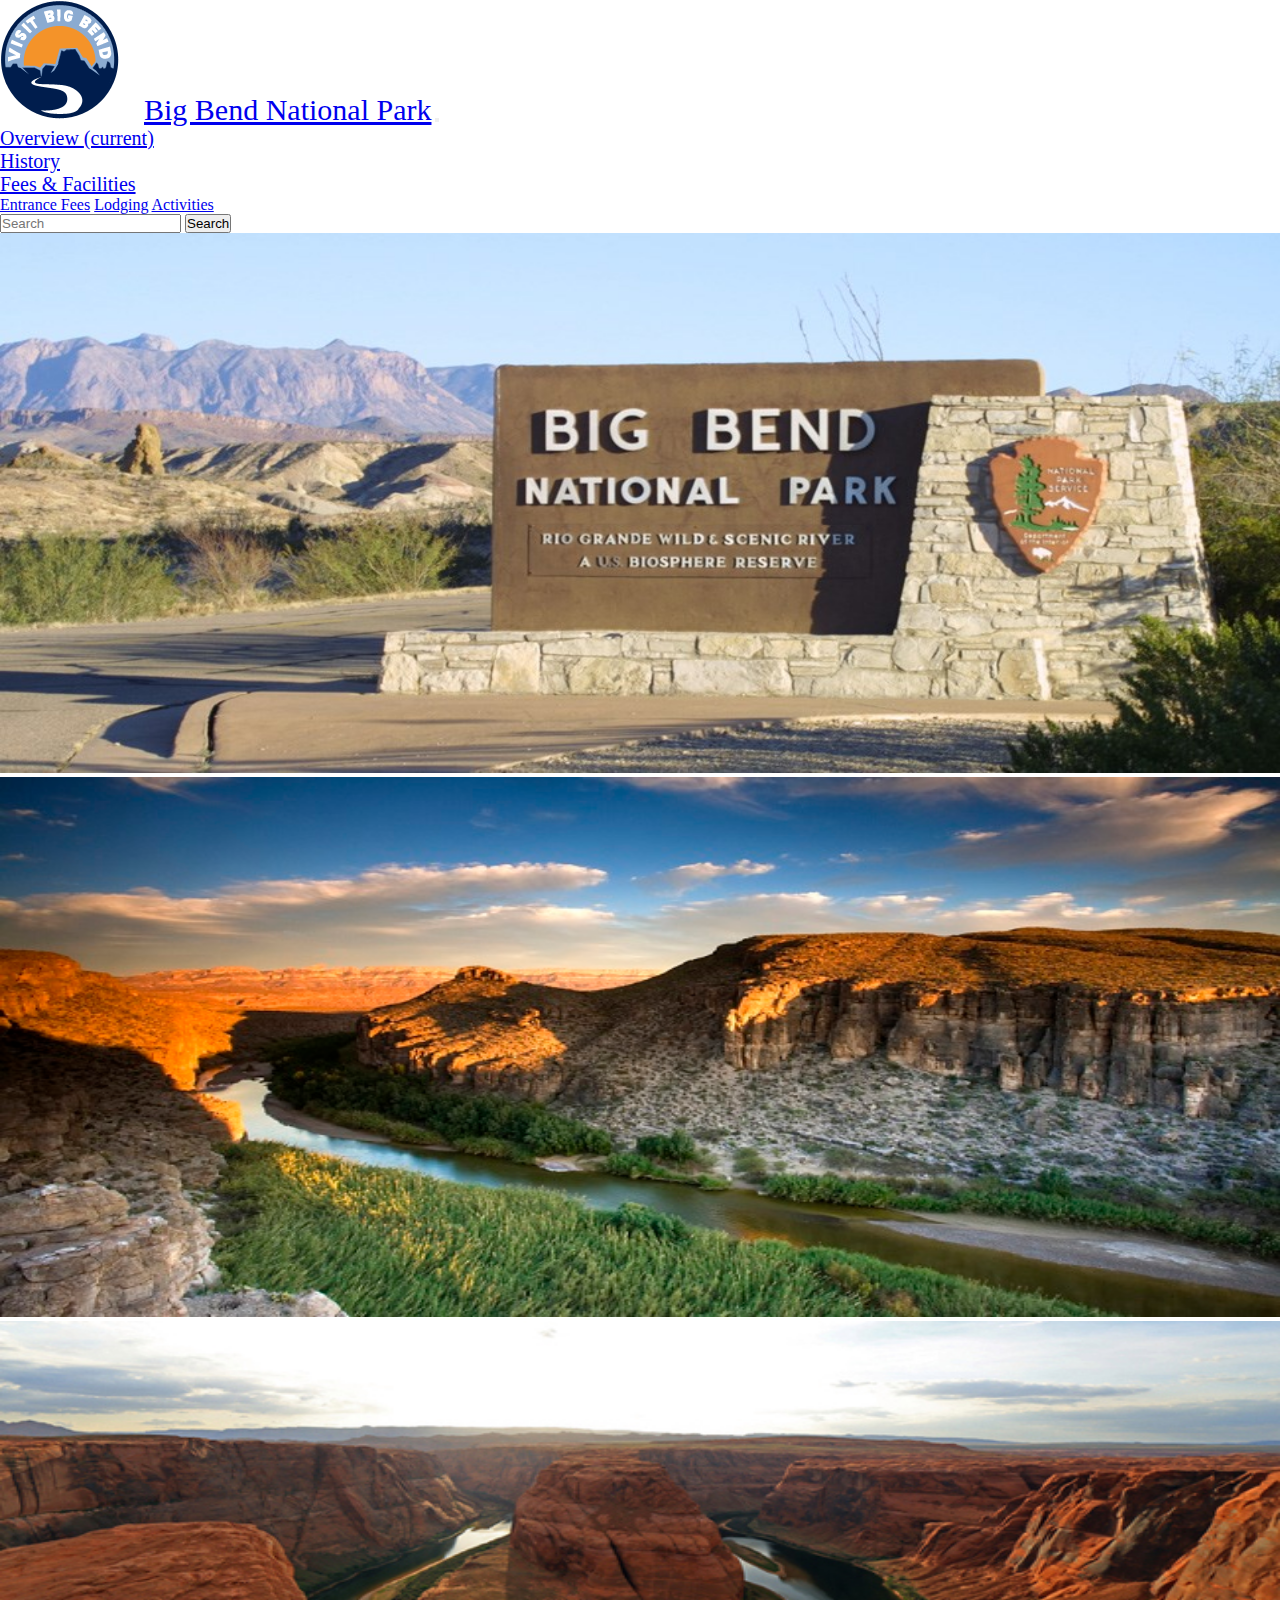
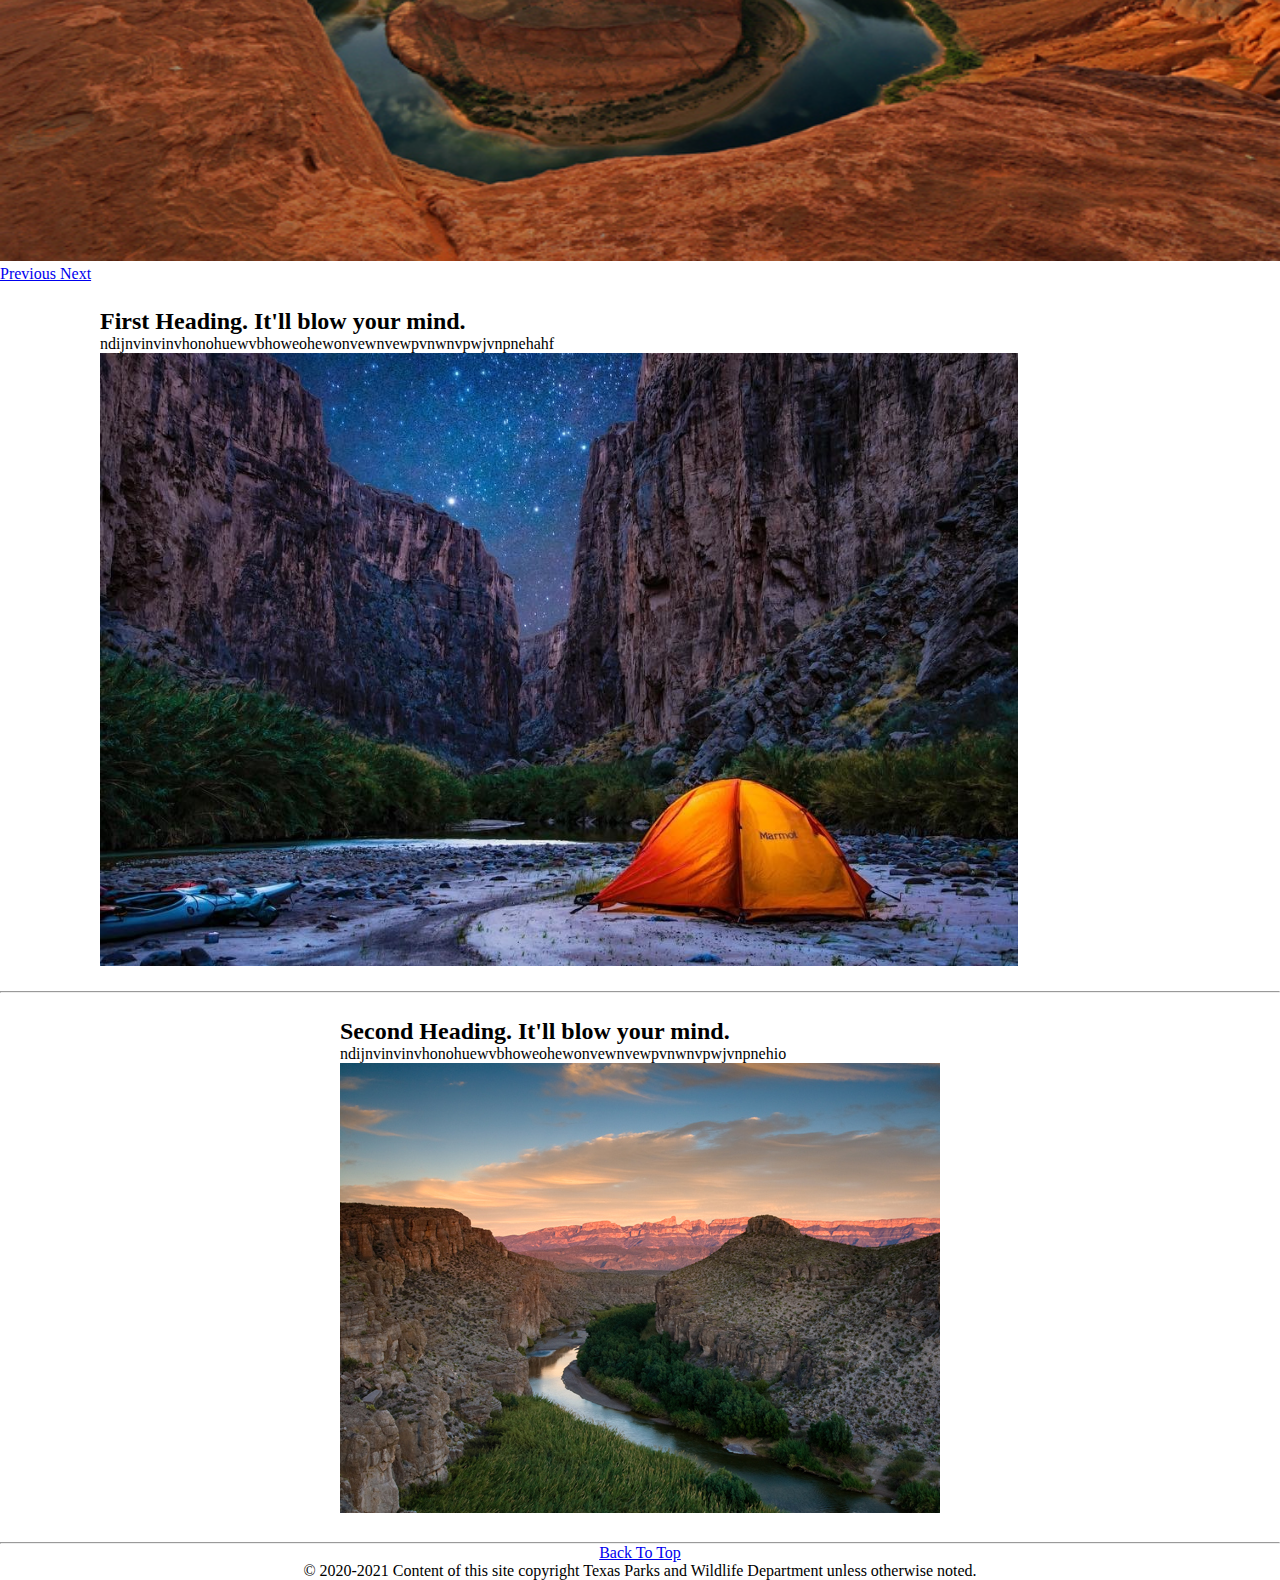
==== index.html @ 8758d223 "second commit" ====
<!DOCTYPE html>
<html lang="en">
<head>
    <meta charset="UTF-8">
    <meta http-equiv="X-UA-Compatible" content="IE=edge">
    <meta name="viewport" content="width=device-width, initial-scale=1.0">
    <title>Big Bend</title>
    <link href="https://fonts.googleapis.com/css2?family=Montserrat:wght@500;900&family=Ubuntu:wght@500&display=swap" rel="stylesheet">
    <link rel="stylesheet" href="https://cdn.jsdelivr.net/npm/bootstrap@4.5.3/dist/css/bootstrap.min.css" 
    integrity="sha384-TX8t27EcRE3e/ihU7zmQxVncDAy5uIKz4rEkgIXeMed4M0jlfIDPvg6uqKI2xXr2" crossorigin="anonymous">
    <link rel="stylesheet" href="styles.css">
    <link href="[data-uri]" rel="icon" type="image/x-icon" />
</head>
<body>
    <header>
    <nav class="navbar navbar-expand-lg navbar-primary bg-warning">
        <img src="img/logo_site.png" alt="Big Bend National Park">
        <a class="navbar-brand" href="index.html">Big Bend National Park</a>
        <button class="navbar-toggler" type="button" data-toggle="collapse" data-target="#navbarSupportedContent" aria-controls="navbarSupportedContent" aria-expanded="false" aria-label="Toggle navigation">
        <span class="navbar-toggler-icon"></span>
        </button>
        <div class="collapse navbar-collapse" id="navbarSupportedContent">
            <ul class="navbar-nav mr-auto">
                <li class="nav-item active">
                <a class="nav-link" href="#">Overview <span class="sr-only">(current)</span></a>
                </li>
                <li class="nav-item">
                <a class="nav-link" href="#">History</a>
                </li>
                <li class="nav-item dropdown">
                <a class="nav-link dropdown-toggle" href="#" id="navbarDropdown" role="button" data-toggle="dropdown" aria-haspopup="true" aria-expanded="false">
                Fees & Facilities
                </a>
            <div class="dropdown-menu" aria-labelledby="navbarDropdown">
                <a class="dropdown-item text-primary" href="#">Entrance Fees</a>
                <a class="dropdown-item text-primary" href="#">Lodging</a>
                <a class="dropdown-item text-primary" href="#">Activities</a>
            </div>
            </li>
        </ul>
        <form class="form-inline my-2 my-lg-0">
            <input class="form-control mr-sm-2" type="search" placeholder="Search" aria-label="Search">
            <button class="btn btn-outline-primary my-2 my-sm-0" type="submit">Search</button>
        </form>
        </div>
    </nav>
    </header>

    <div id="carouselControls" class="carousel slide" data-ride="carousel">
        <div class="carousel-inner">
            <div class="carousel-item active">
            <img src="img/maverick-sign.jpg" class="d-block w-100" alt="Maverick Sign">
            </div>
            <div class="carousel-item">
            <img src="img/Welcome-to-Big-Bend-National-Park.jpg" class="d-block w-100" alt="Big Bend Natioanl Park">
            </div>
            <div class="carousel-item">
            <img src="img/bigbend.jpg" class="d-block w-100" alt="Big Bend Pt.2">
            </div>
        </div>
        <a class="carousel-control-prev" href="#carouselControls" role="button" data-slide="prev">
            <span class="carousel-control-prev-icon" aria-hidden="true"></span>
            <span class="sr-only">Previous</span>
        </a>
        <a class="carousel-control-next" href="#carouselControls" role="button" data-slide="next">
            <span class="carousel-control-next-icon" aria-hidden="true"></span>
            <span class="sr-only">Next</span>
        </a>
    </div>

    <div class="main-content">
        <div class="row">
            <div class="col-md-7 order-md-2">
                <h2 class="content-heading">First Heading. <span class="text-muted">It'll blow your mind.</span></h2>
                <p class="lead">ndijnvinvinvhonohuewvbhoweohewonvewnvewpvnwnvpwjvnpnehahf</p>
            </div>
            <div class="col-md-5 order-md-1">
                <img id="night" class="content-image img-fluid mx-auto" src="img/Jeremy-T.-Walls.jpg" alt="Beautiful night sky in the canyons">
            </div>
        </div>
    </div>

    <hr class="content-divider">

    <div class="main-content">
        <div class="row">
            <div class="col-md-7 order-md-1">
                <h2 class="content-heading">Second Heading. <span class="text-muted">It'll blow your mind.</span></h2>
                <p class="lead">ndijnvinvinvhonohuewvbhoweohewonvewnvewpvnwnvpwjvnpnehio</p>
            </div>
            <div class="col-md-5 order-md-2">
                <img class="content-image img-fluid mx-auto" src="img/Big-Bend-National-Park-4.jpeg" alt="Beautiful view of a canyon">
            </div>
        </div>
    </div>

    <hr class="content-divider">

    <div class="footer">
        <p class="float-right"><a href="index.html">Back To Top</a></p>
        <p>&copy; 2020-2021 Content of this site copyright Texas Parks and Wildlife Department unless otherwise noted.</p>
    </div>

    <script src="https://code.jquery.com/jquery-3.5.1.slim.min.js" 
    integrity="sha384-DfXdz2htPH0lsSSs5nCTpuj/zy4C+OGpamoFVy38MVBnE+IbbVYUew+OrCXaRkfj" crossorigin="anonymous"></script>
    <script src="https://cdn.jsdelivr.net/npm/bootstrap@4.5.3/dist/js/bootstrap.bundle.min.js" 
    integrity="sha384-ho+j7jyWK8fNQe+A12Hb8AhRq26LrZ/JpcUGGOn+Y7RsweNrtN/tE3MoK7ZeZDyx" crossorigin="anonymous"></script>
</body>
</html>
---- styles.css ----
*{
    margin: 0px;
    padding: 0px;
}
#night{
    width: 85%;
    display: flex;
    justify-content: center;
    align-content: center;
}
.navbar-brand{
    padding-left: 20px;
    font-size: 30px;
}
.navbar .nav-link{
    font-size: 20px;
}
.w-100{
    width: 100% !important;
    height: 60vh;
}
.main-content{
    display: flex;
    justify-content: center;
    align-content: center;
    padding: 25px;
}
.footer p{
    text-align: center;
}
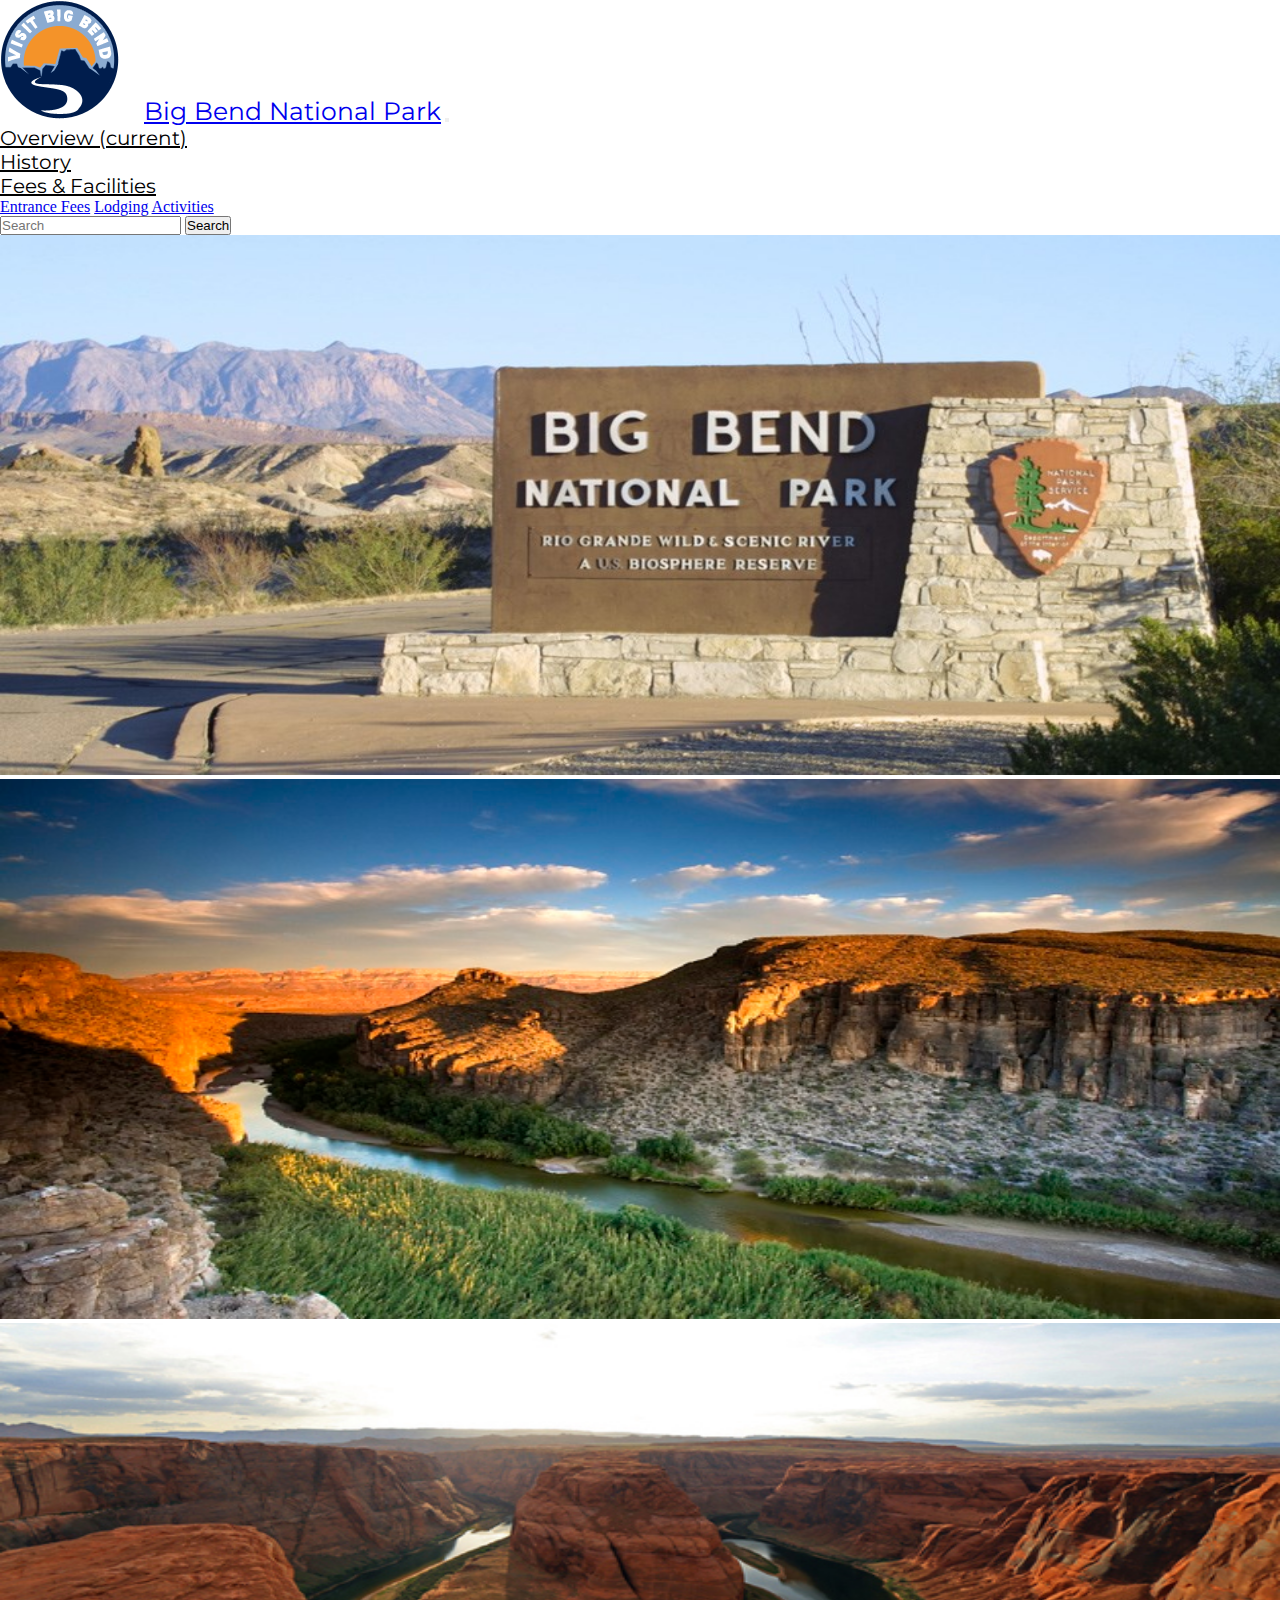
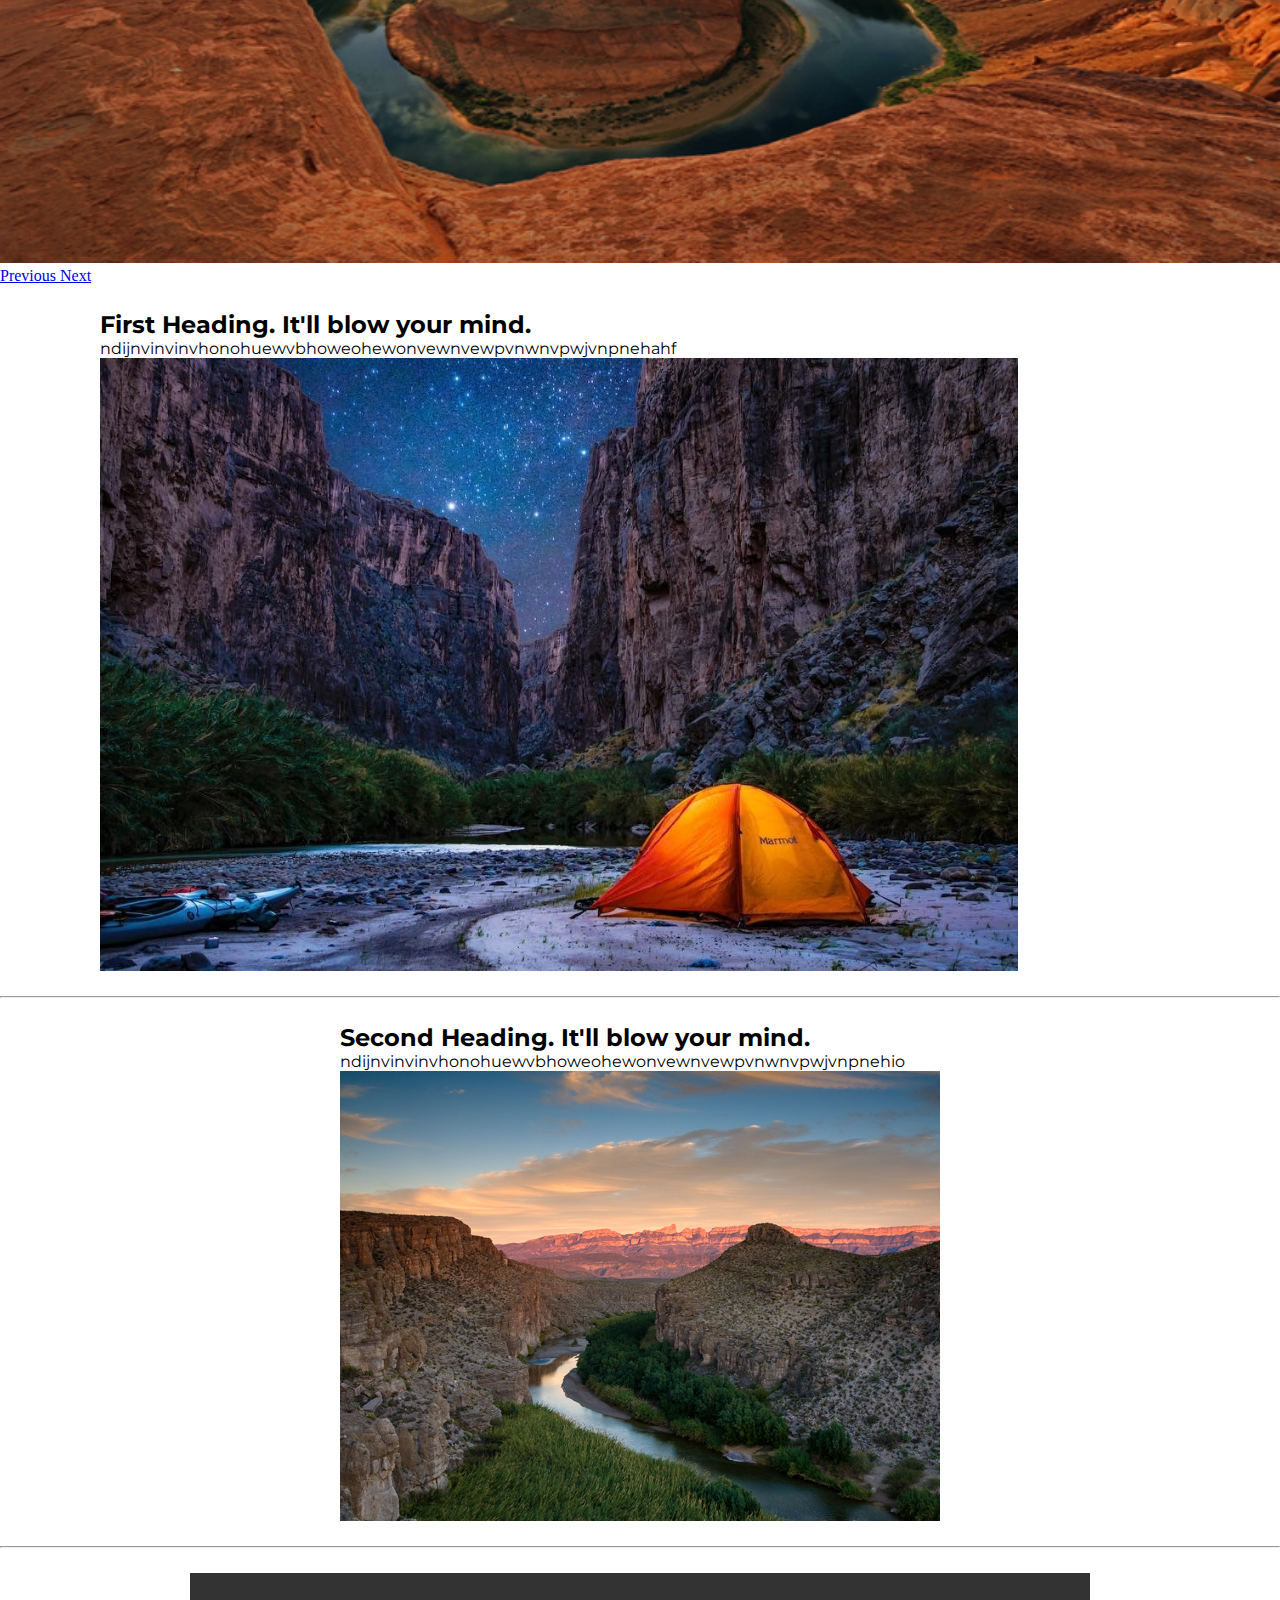
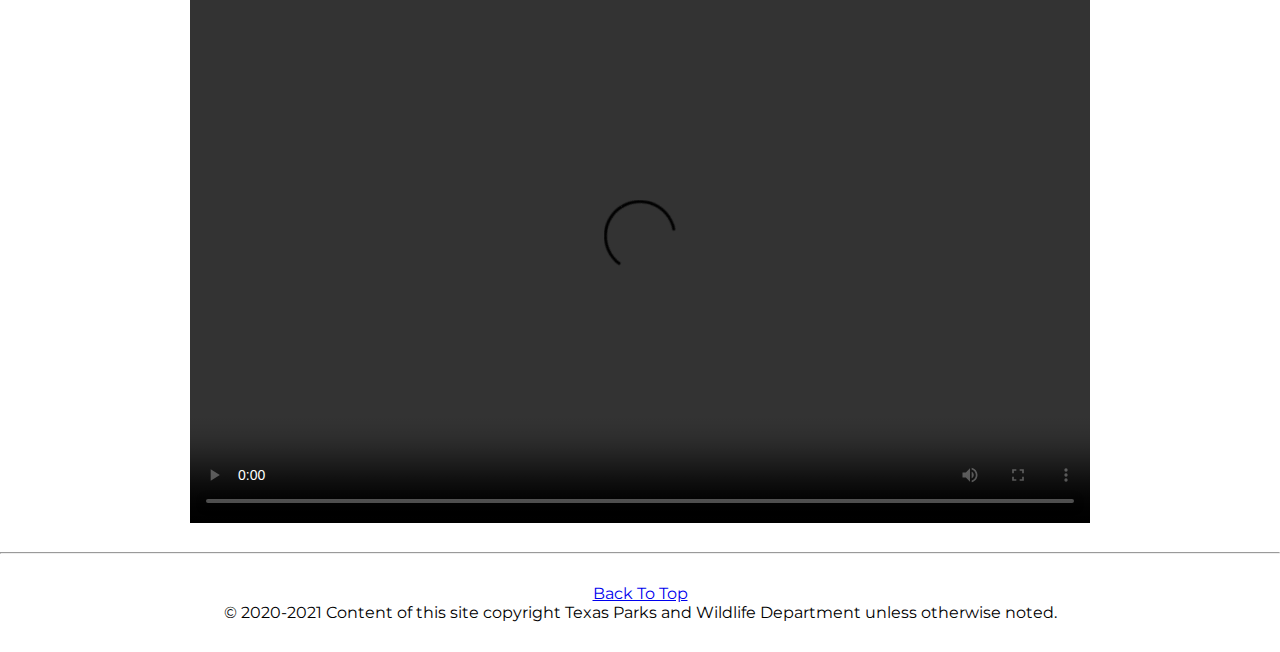
==== commit 71b9afae: "added a video and more styling" ====
--- a/index.html
+++ b/index.html
@@ -89,7 +89,20 @@
                 <p class="lead">ndijnvinvinvhonohuewvbhoweohewonvewnvewpvnwnvpwjvnpnehio</p>
             </div>
             <div class="col-md-5 order-md-2">
-                <img class="content-image img-fluid mx-auto" src="img/Big-Bend-National-Park-4.jpeg" alt="Beautiful view of a canyon">
+                <img id="day" class="content-image img-fluid mx-auto" src="img/Big-Bend-National-Park-4.jpeg" alt="Beautiful view of a canyon">
+            </div>
+        </div>
+    </div>
+
+    <hr class="content-divider">
+
+    <div class="main-content">
+        <div class="row">
+            <div class="col-md-12">
+                <video width="900" height="550" controls>
+                    <source src="https://youtu.be/D8X5w24VD1M" type="video/mp4">
+                        Your browser does not support the video tag.
+                </video>
             </div>
         </div>
     </div>
--- a/styles.css
+++ b/styles.css
@@ -3,28 +3,42 @@
     padding: 0px;
 }
 #night{
-    width: 85%;
+    max-width: 85%;
+    display: flex;
+    justify-content: center;
+    align-content: center;
+}
+#day{
+    max-width: 100%;
     display: flex;
     justify-content: center;
     align-content: center;
 }
 .navbar-brand{
     padding-left: 20px;
-    font-size: 30px;
+    font-size: 25px;
+    font-family: "Montserrat";
 }
 .navbar .nav-link{
     font-size: 20px;
+    font-family: "Montserrat";
+    color: black;
 }
 .w-100{
     width: 100% !important;
     height: 60vh;
 }
 .main-content{
+    font-family: "Montserrat";
     display: flex;
     justify-content: center;
     align-content: center;
     padding: 25px;
 }
+.footer{
+    padding: 30px;
+}
 .footer p{
     text-align: center;
+    font-family: "Montserrat";
 }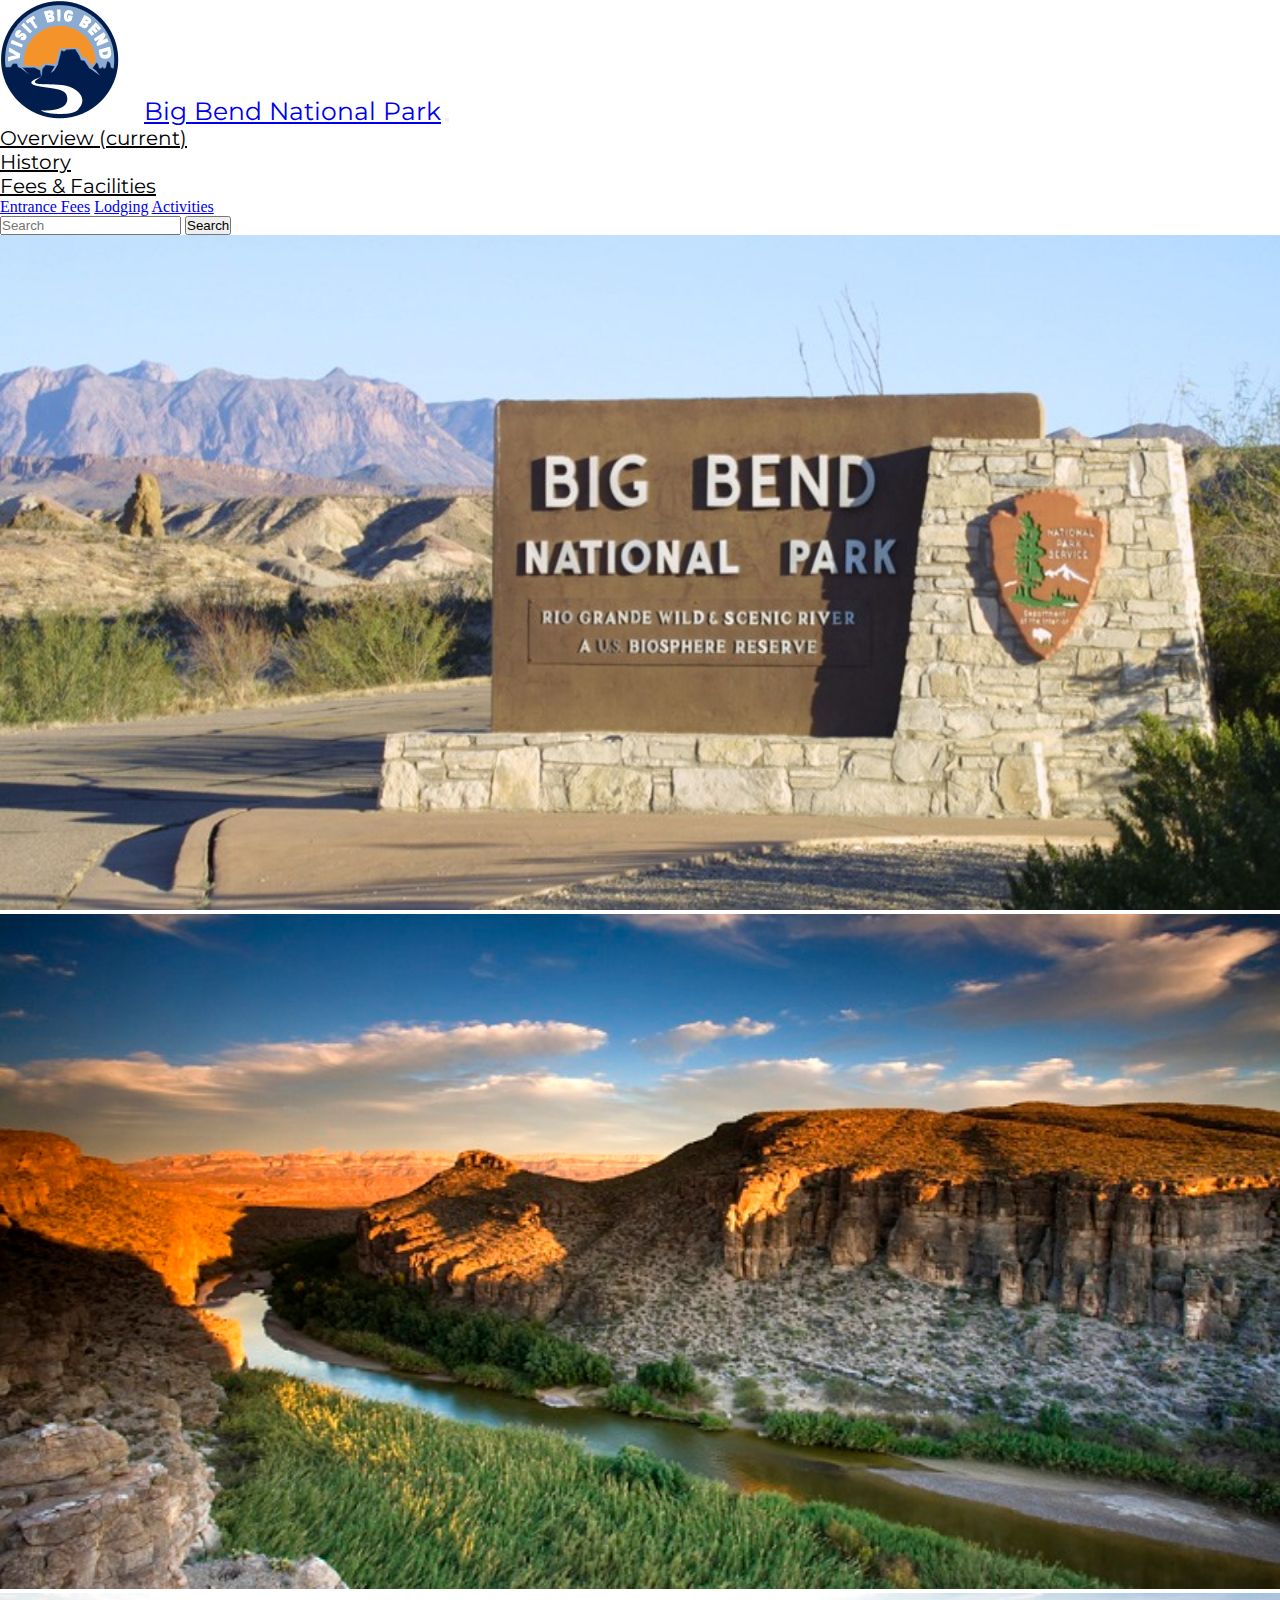
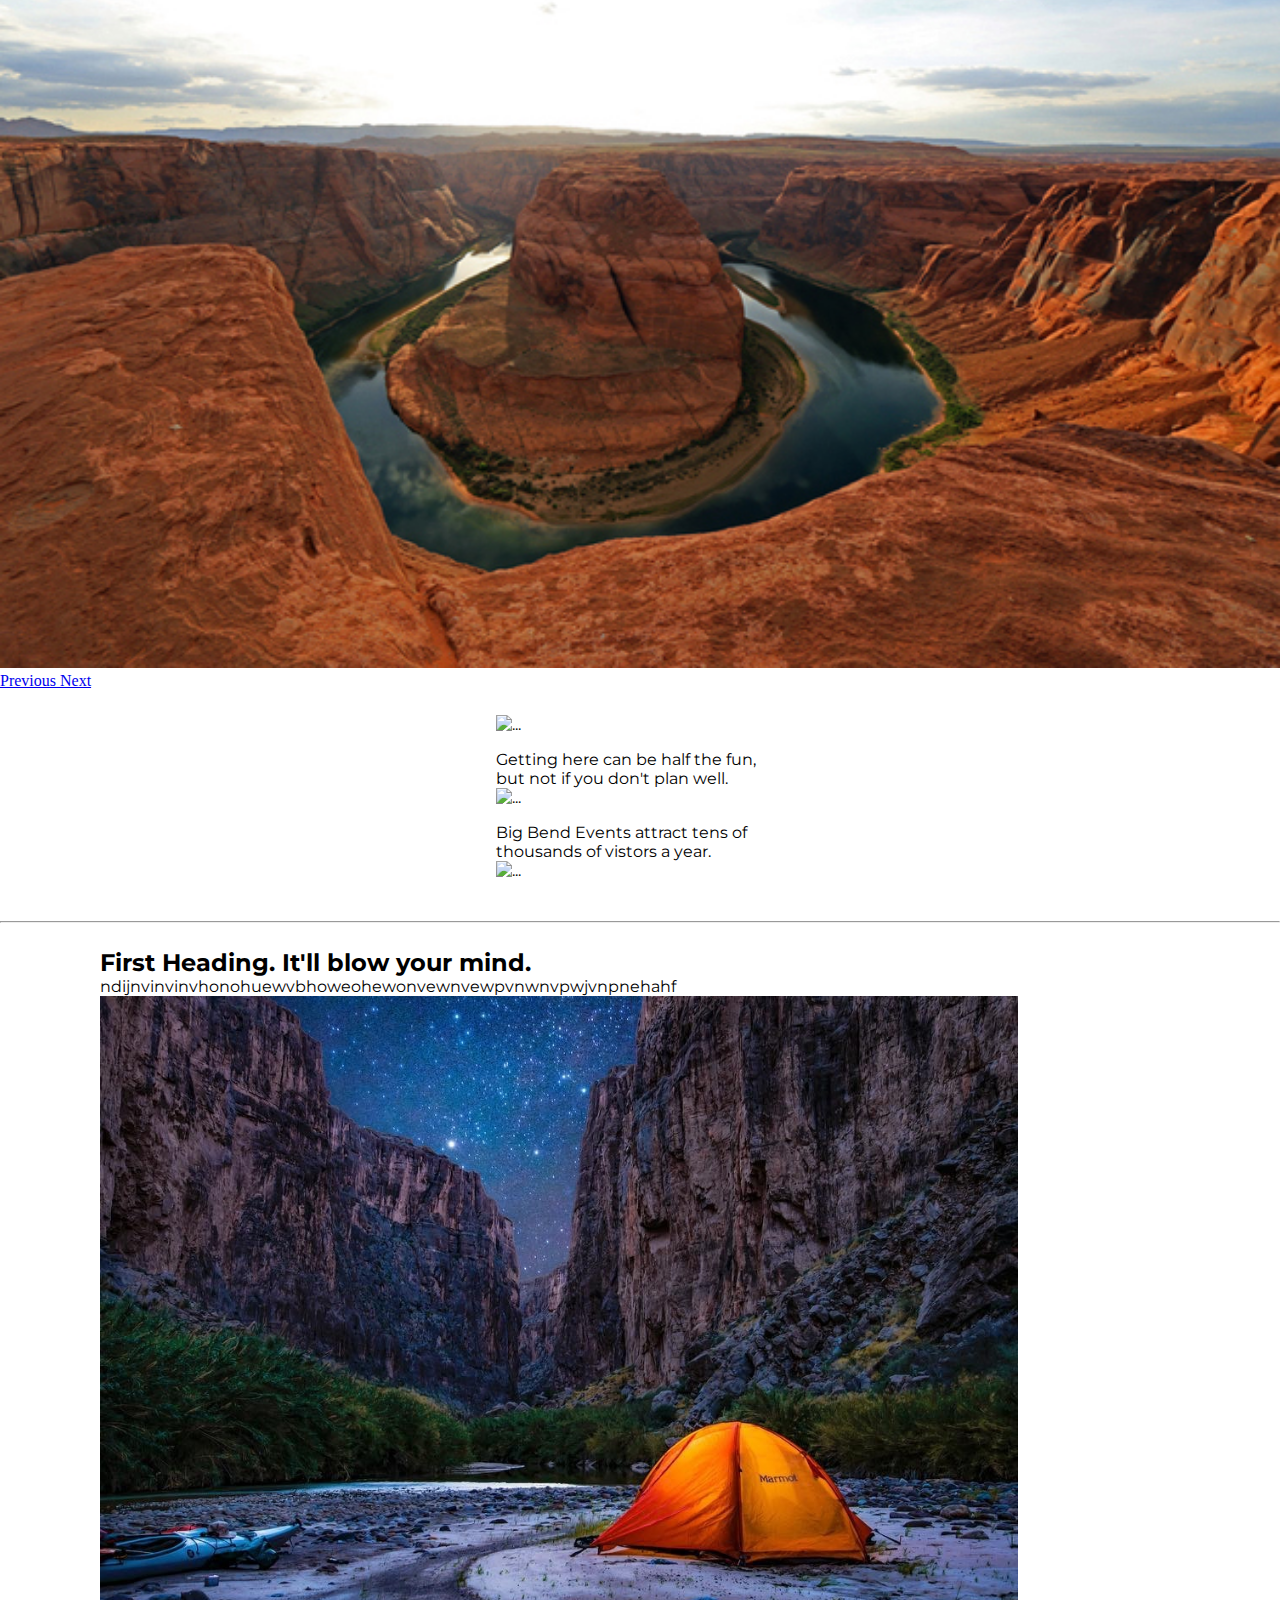
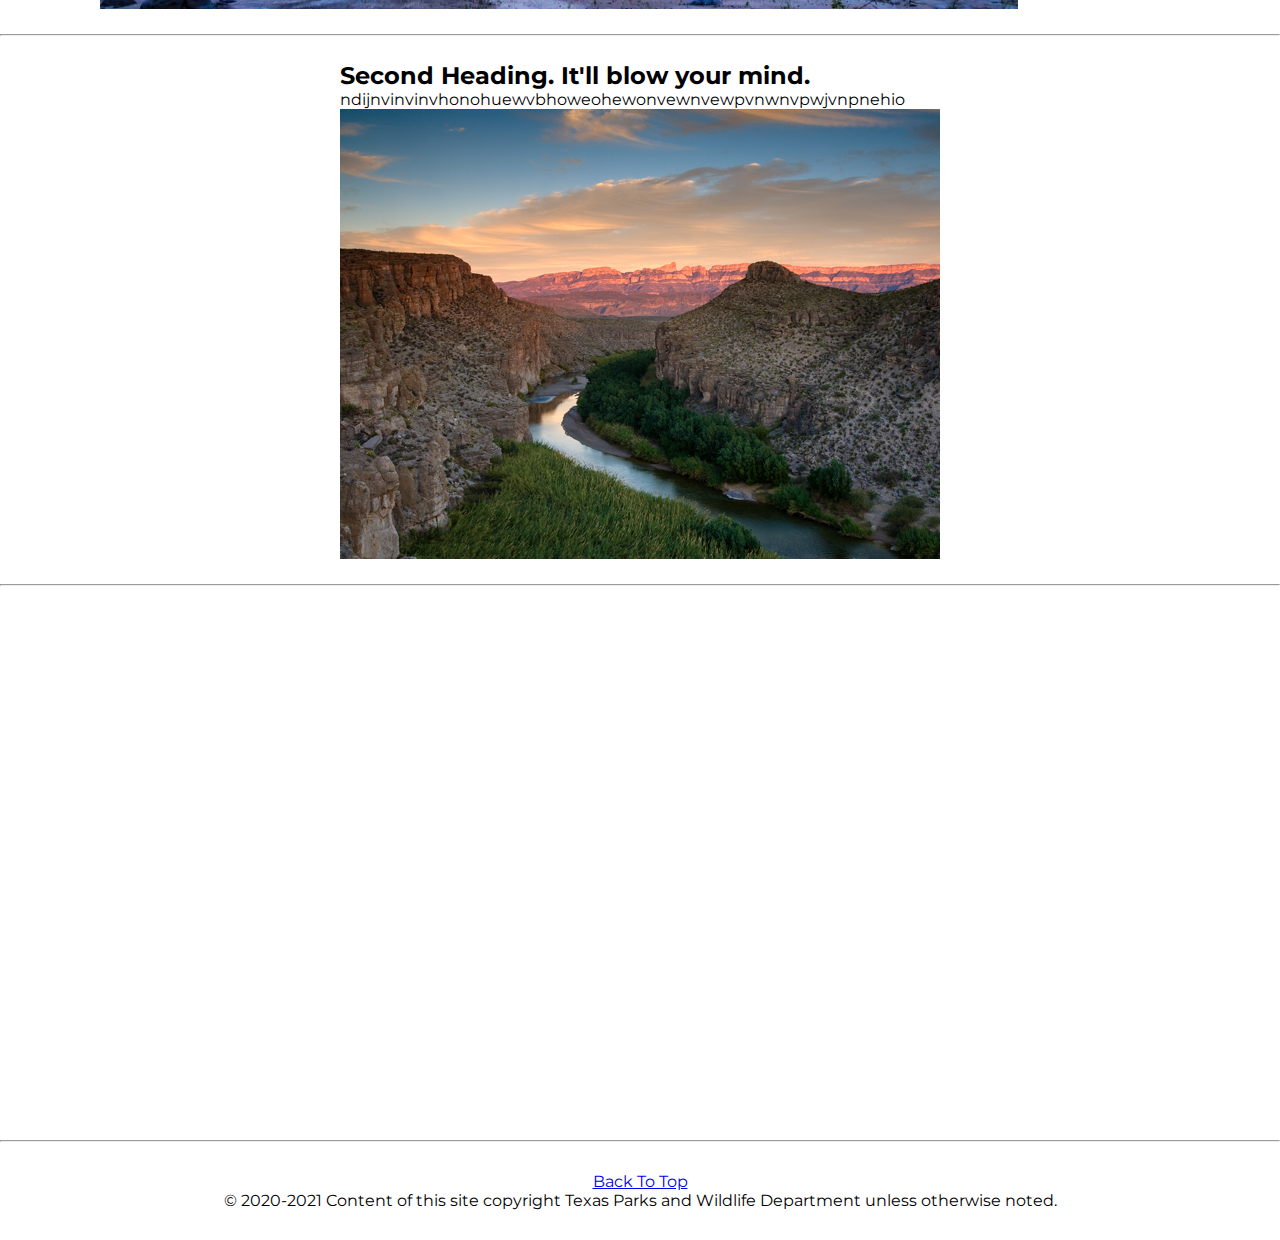
==== commit 802b31d9: "cards and a video along with styling" ====
--- a/index.html
+++ b/index.html
@@ -15,20 +15,20 @@
     <header>
     <nav class="navbar navbar-expand-lg navbar-primary bg-warning">
         <img src="img/logo_site.png" alt="Big Bend National Park">
-        <a class="navbar-brand" href="index.html">Big Bend National Park</a>
+            <a class="navbar-brand" href="index.html">Big Bend National Park</a>
         <button class="navbar-toggler" type="button" data-toggle="collapse" data-target="#navbarSupportedContent" aria-controls="navbarSupportedContent" aria-expanded="false" aria-label="Toggle navigation">
-        <span class="navbar-toggler-icon"></span>
+            <span class="navbar-toggler-icon"></span>
         </button>
         <div class="collapse navbar-collapse" id="navbarSupportedContent">
             <ul class="navbar-nav mr-auto">
                 <li class="nav-item active">
-                <a class="nav-link" href="#">Overview <span class="sr-only">(current)</span></a>
+                    <a class="nav-link" href="#">Overview <span class="sr-only">(current)</span></a>
                 </li>
                 <li class="nav-item">
-                <a class="nav-link" href="#">History</a>
+                    <a class="nav-link" href="#">History</a>
                 </li>
                 <li class="nav-item dropdown">
-                <a class="nav-link dropdown-toggle" href="#" id="navbarDropdown" role="button" data-toggle="dropdown" aria-haspopup="true" aria-expanded="false">
+                    <a class="nav-link dropdown-toggle" href="#" id="navbarDropdown" role="button" data-toggle="dropdown" aria-haspopup="true" aria-expanded="false">
                 Fees & Facilities
                 </a>
             <div class="dropdown-menu" aria-labelledby="navbarDropdown">
@@ -68,7 +68,34 @@
         </a>
     </div>
 
-    <div class="main-content">
+    <div class="container-fluid main-content">
+        <div class="card-deck">
+            <div class="card text-white bg-primary mb-3" style="max-width: 18rem;">
+                <img src="..." class="card-img-top" alt="...">
+                <div class="card-body">
+                    <h5 class="card-title text-center"><a class="card-header" href="#">Map / Directions</a></h5>
+                    <p class="card-text text-center">Getting here can be half the fun, but not if you don't plan well.</p>
+                </div>
+            </div>
+            <div class="card text-white bg-primary mb-3" style="max-width: 18rem;">
+                <img src="..." class="card-img-top" alt="...">
+                <div class="card-body">
+                    <h5 class="card-title text-center"><a class="card-header" href="#">Event Calendar</a></h5>
+                    <p class="card-text text-center">Big Bend Events attract tens of thousands of vistors a year.</p>
+                </div>
+            </div>
+            <div class="card text-white bg-primary mb-3" style="max-width: 18rem;">
+                <img src="..." class="card-img-top" alt="...">
+                <div class="card-body">
+                    <h5 class="card-title text-center"><a class="card-header" href="#">Itinerary Planner</a></h5>
+                </div>
+            </div>
+        </div>
+    </div>
+
+    <hr class="content-divider">
+
+    <div class="container-fluid main-content">
         <div class="row">
             <div class="col-md-7 order-md-2">
                 <h2 class="content-heading">First Heading. <span class="text-muted">It'll blow your mind.</span></h2>
@@ -82,7 +109,7 @@
 
     <hr class="content-divider">
 
-    <div class="main-content">
+    <div class="container-fluid main-content">
         <div class="row">
             <div class="col-md-7 order-md-1">
                 <h2 class="content-heading">Second Heading. <span class="text-muted">It'll blow your mind.</span></h2>
@@ -96,13 +123,10 @@
 
     <hr class="content-divider">
 
-    <div class="main-content">
+    <div class=" container-fluid main-content">
         <div class="row">
             <div class="col-md-12">
-                <video width="900" height="550" controls>
-                    <source src="https://youtu.be/D8X5w24VD1M" type="video/mp4">
-                        Your browser does not support the video tag.
-                </video>
+                <iframe width="800" height="500" src="https://www.youtube.com/embed/D8X5w24VD1M" frameborder="0" allow="accelerometer; autoplay; clipboard-write; encrypted-media; gyroscope; picture-in-picture" allowfullscreen></iframe>
             </div>
         </div>
     </div>
--- a/styles.css
+++ b/styles.css
@@ -19,14 +19,21 @@
     font-size: 25px;
     font-family: "Montserrat";
 }
-.navbar .nav-link{
+.nav-link{
     font-size: 20px;
     font-family: "Montserrat";
     color: black;
 }
 .w-100{
     width: 100% !important;
-    height: 60vh;
+    height: 75vh;
+}
+.card-title{
+    font-weight: bold;
+}
+.card-header{
+    color: white;
+    background-color: transparent;
 }
 .main-content{
     font-family: "Montserrat";
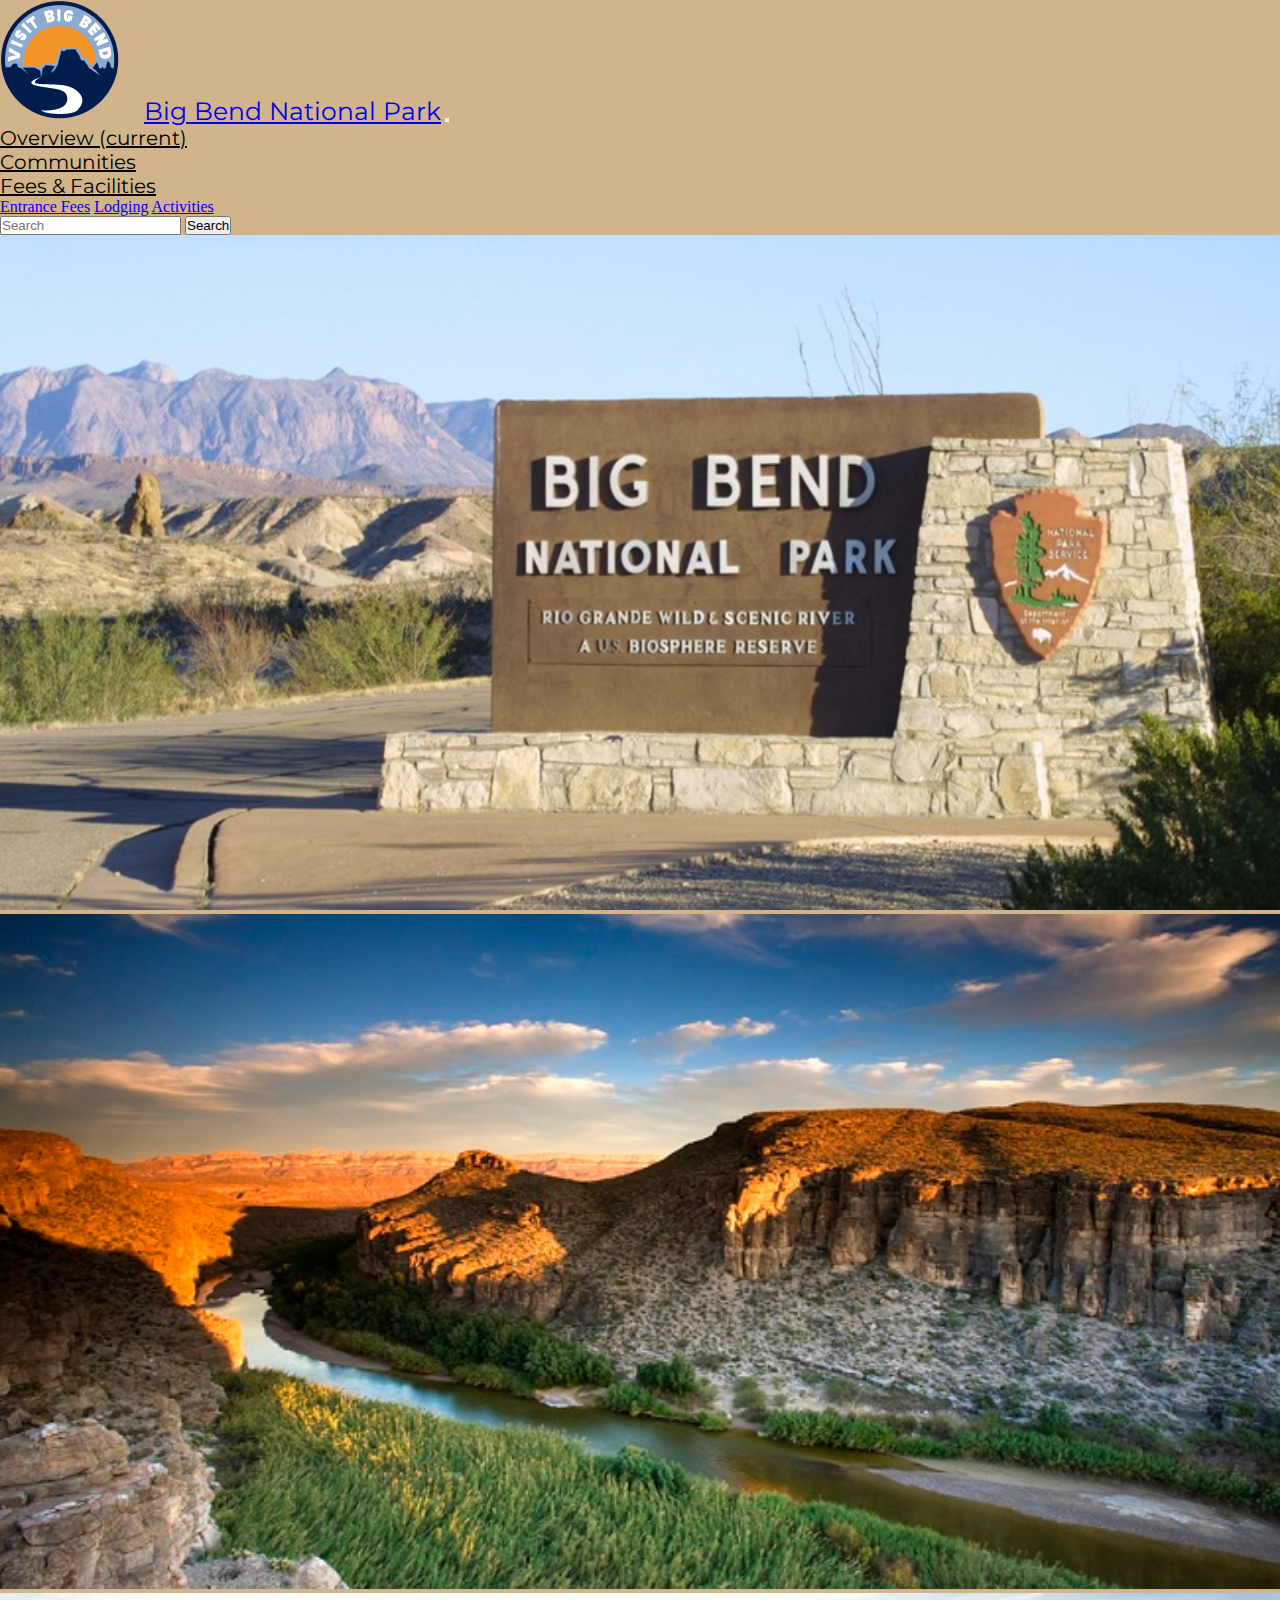
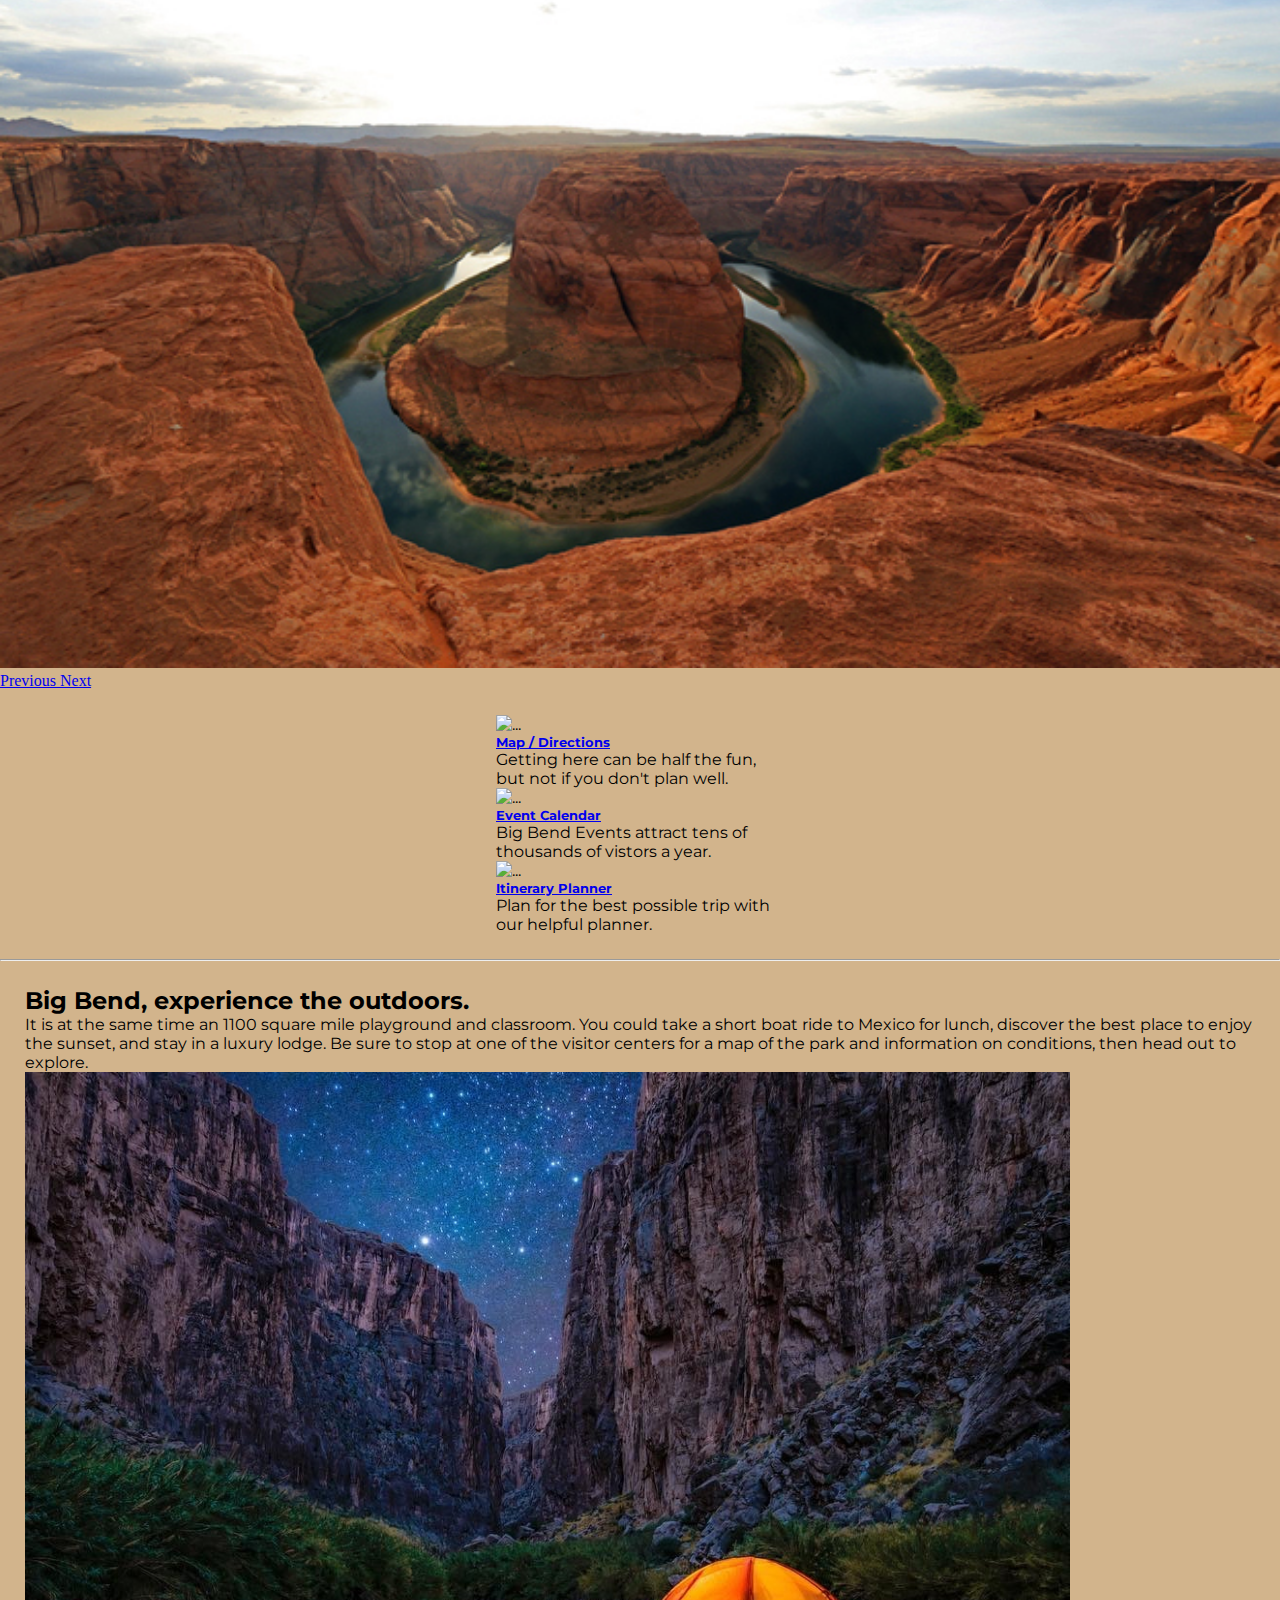
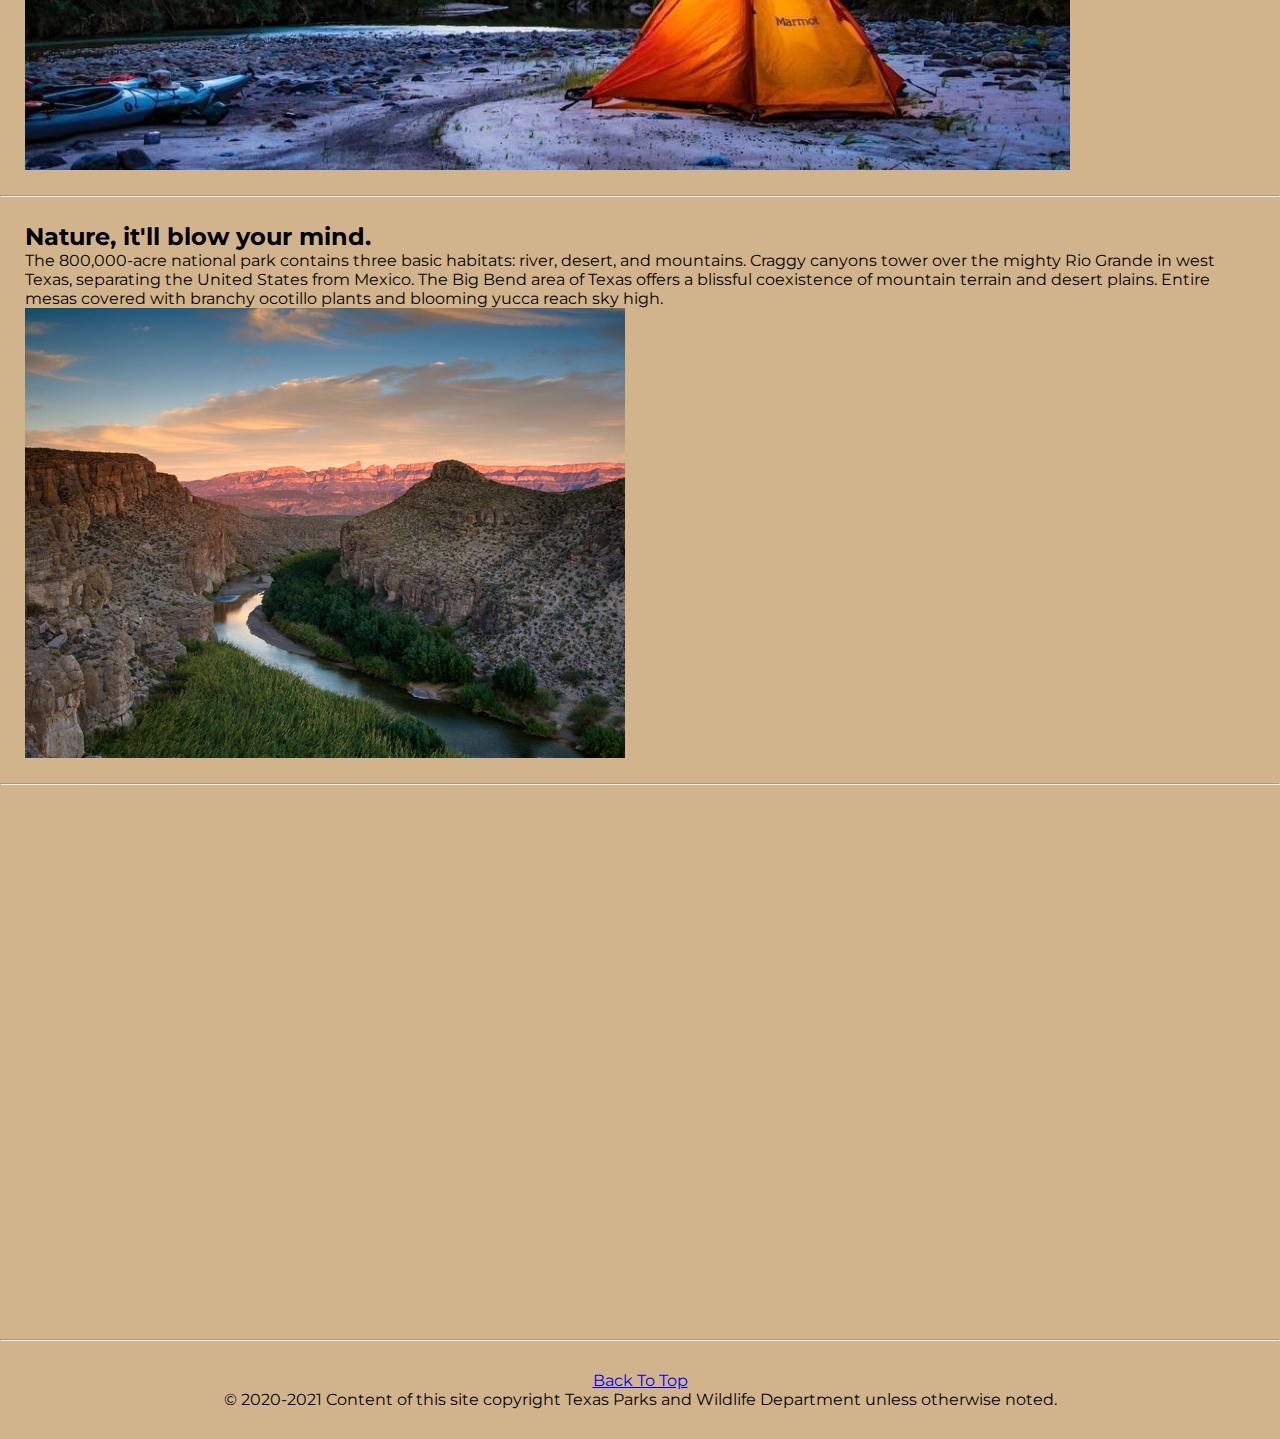
==== commit ac78aa80: "added content" ====
--- a/index.html
+++ b/index.html
@@ -25,7 +25,7 @@
                     <a class="nav-link" href="#">Overview <span class="sr-only">(current)</span></a>
                 </li>
                 <li class="nav-item">
-                    <a class="nav-link" href="#">History</a>
+                    <a class="nav-link" href="#">Communities</a>
                 </li>
                 <li class="nav-item dropdown">
                     <a class="nav-link dropdown-toggle" href="#" id="navbarDropdown" role="button" data-toggle="dropdown" aria-haspopup="true" aria-expanded="false">
@@ -70,24 +70,25 @@
 
     <div class="container-fluid main-content">
         <div class="card-deck">
-            <div class="card text-white bg-primary mb-3" style="max-width: 18rem;">
+            <div class="card border-warning mb-3" style="max-width: 18rem;">
                 <img src="..." class="card-img-top" alt="...">
-                <div class="card-body">
-                    <h5 class="card-title text-center"><a class="card-header" href="#">Map / Directions</a></h5>
-                    <p class="card-text text-center">Getting here can be half the fun, but not if you don't plan well.</p>
+                <div class="card-body text-center text-primary">
+                    <h5 class="card-title"><a class="card-header" href="#">Map / Directions</a></h5>
+                    <p class="card-text">Getting here can be half the fun, but not if you don't plan well.</p>
                 </div>
             </div>
-            <div class="card text-white bg-primary mb-3" style="max-width: 18rem;">
+            <div class="card border-warning mb-3" style="max-width: 18rem;">
                 <img src="..." class="card-img-top" alt="...">
-                <div class="card-body">
-                    <h5 class="card-title text-center"><a class="card-header" href="#">Event Calendar</a></h5>
-                    <p class="card-text text-center">Big Bend Events attract tens of thousands of vistors a year.</p>
+                <div class="card-body text-center text-primary">
+                    <h5 class="card-title"><a class="card-header" href="#">Event Calendar</a></h5>
+                    <p class="card-text">Big Bend Events attract tens of thousands of vistors a year.</p>
                 </div>
             </div>
-            <div class="card text-white bg-primary mb-3" style="max-width: 18rem;">
+            <div class="card border-warning mb-3" style="max-width: 18rem;">
                 <img src="..." class="card-img-top" alt="...">
-                <div class="card-body">
-                    <h5 class="card-title text-center"><a class="card-header" href="#">Itinerary Planner</a></h5>
+                <div class="card-body text-center text-primary">
+                    <h5 class="card-title"><a class="card-header" href="#">Itinerary Planner</a></h5>
+                    <p class="card-text">Plan for the best possible trip with our helpful planner.</p>
                 </div>
             </div>
         </div>
@@ -98,8 +99,8 @@
     <div class="container-fluid main-content">
         <div class="row">
             <div class="col-md-7 order-md-2">
-                <h2 class="content-heading">First Heading. <span class="text-muted">It'll blow your mind.</span></h2>
-                <p class="lead">ndijnvinvinvhonohuewvbhoweohewonvewnvewpvnwnvpwjvnpnehahf</p>
+                <h2 class="content-heading">Big Bend, <span class="text-primary">experience the outdoors</span>.</h2>
+                <p class="lead">It is at the same time an 1100 square mile playground and classroom. You could take a short boat ride to Mexico for lunch, discover the best place to enjoy the sunset, and stay in a luxury lodge. Be sure to stop at one of the visitor centers for a map of the park and information on conditions, then head out to explore.</p>
             </div>
             <div class="col-md-5 order-md-1">
                 <img id="night" class="content-image img-fluid mx-auto" src="img/Jeremy-T.-Walls.jpg" alt="Beautiful night sky in the canyons">
@@ -112,8 +113,8 @@
     <div class="container-fluid main-content">
         <div class="row">
             <div class="col-md-7 order-md-1">
-                <h2 class="content-heading">Second Heading. <span class="text-muted">It'll blow your mind.</span></h2>
-                <p class="lead">ndijnvinvinvhonohuewvbhoweohewonvewnvewpvnwnvpwjvnpnehio</p>
+                <h2 class="content-heading">Nature, <span class="text-primary">it'll blow your mind</span>.</h2>
+                <p class="lead">The 800,000-acre national park contains three basic habitats: river, desert, and mountains. Craggy canyons tower over the mighty Rio Grande in west Texas, separating the United States from Mexico. The Big Bend area of Texas offers a blissful coexistence of mountain terrain and desert plains. Entire mesas covered with branchy ocotillo plants and blooming yucca reach sky high.</p>
             </div>
             <div class="col-md-5 order-md-2">
                 <img id="day" class="content-image img-fluid mx-auto" src="img/Big-Bend-National-Park-4.jpeg" alt="Beautiful view of a canyon">
--- a/styles.css
+++ b/styles.css
@@ -14,6 +14,9 @@
     justify-content: center;
     align-content: center;
 }
+body{
+    background-color: tan;
+}
 .navbar-brand{
     padding-left: 20px;
     font-size: 25px;
@@ -28,11 +31,14 @@
     width: 100% !important;
     height: 75vh;
 }
+.card{
+    background-color: tan;
+    border-width: thick;
+}
 .card-title{
     font-weight: bold;
 }
 .card-header{
-    color: white;
     background-color: transparent;
 }
 .main-content{
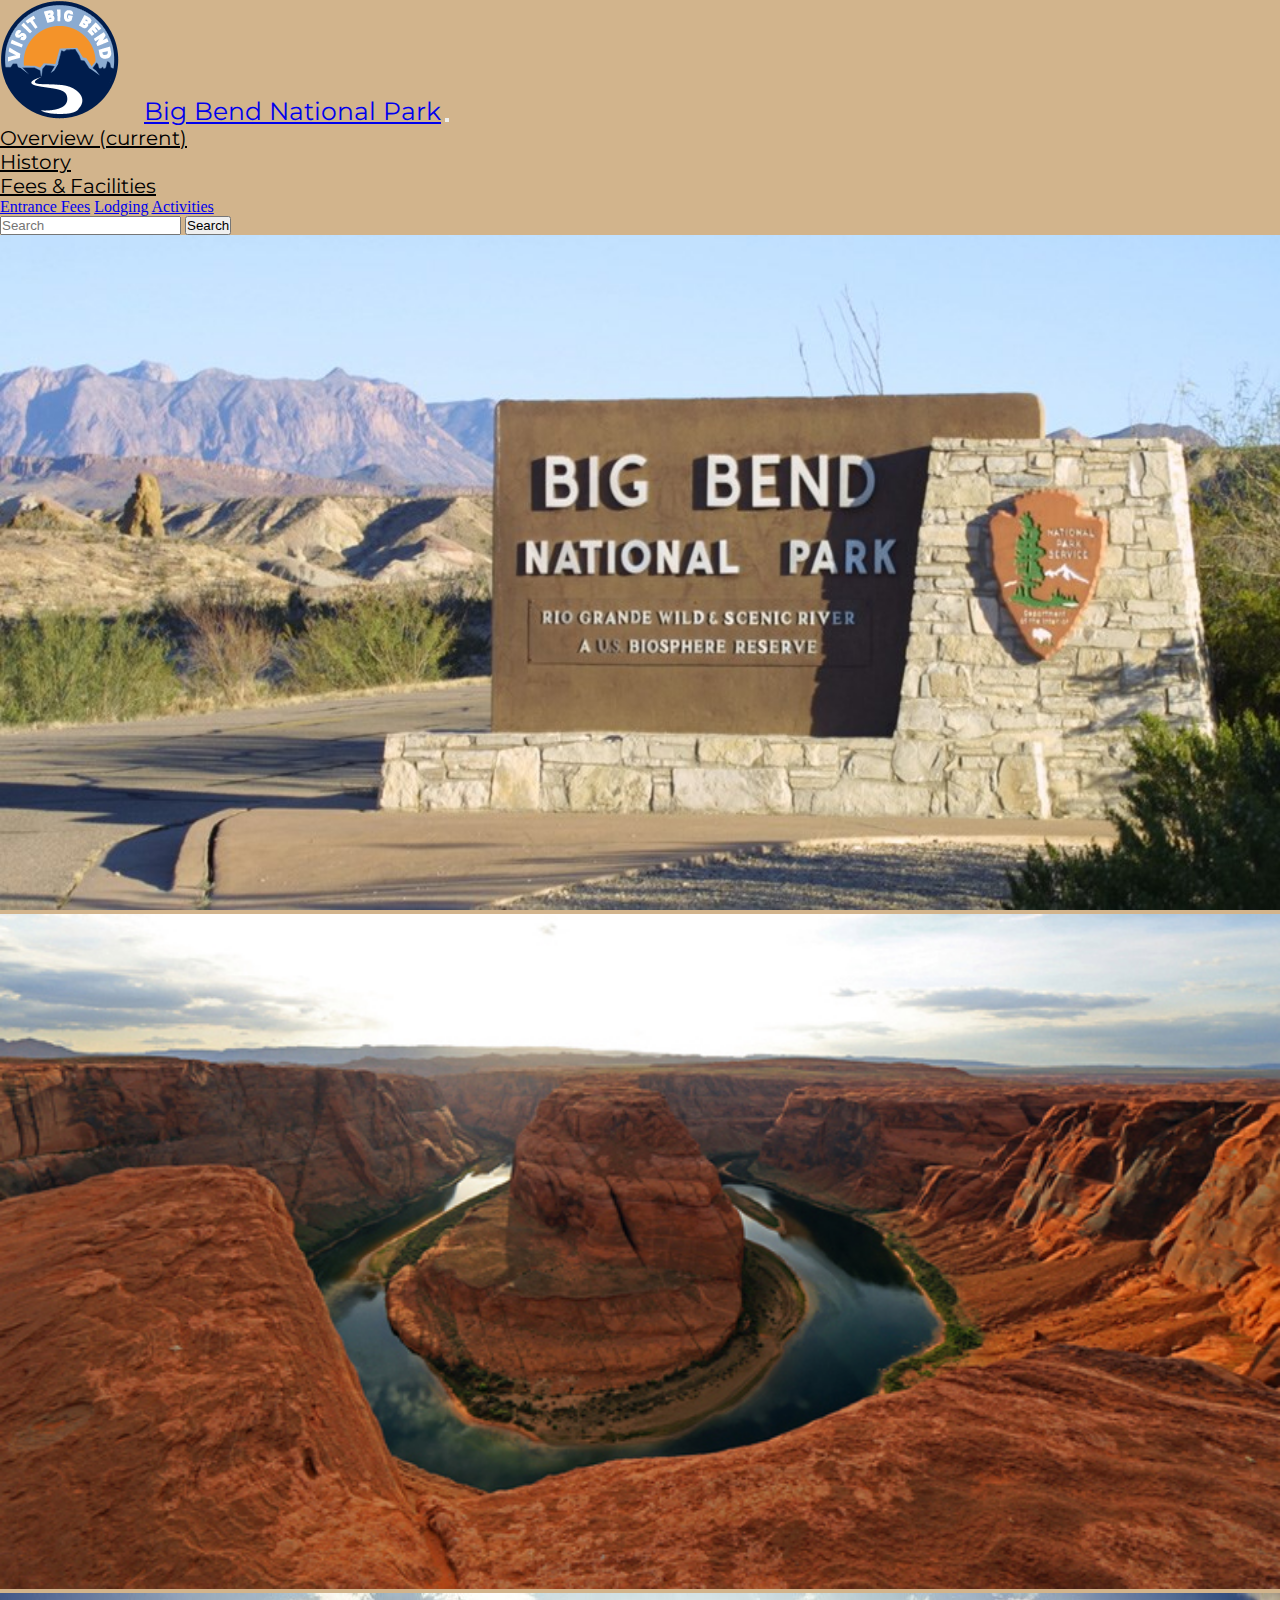
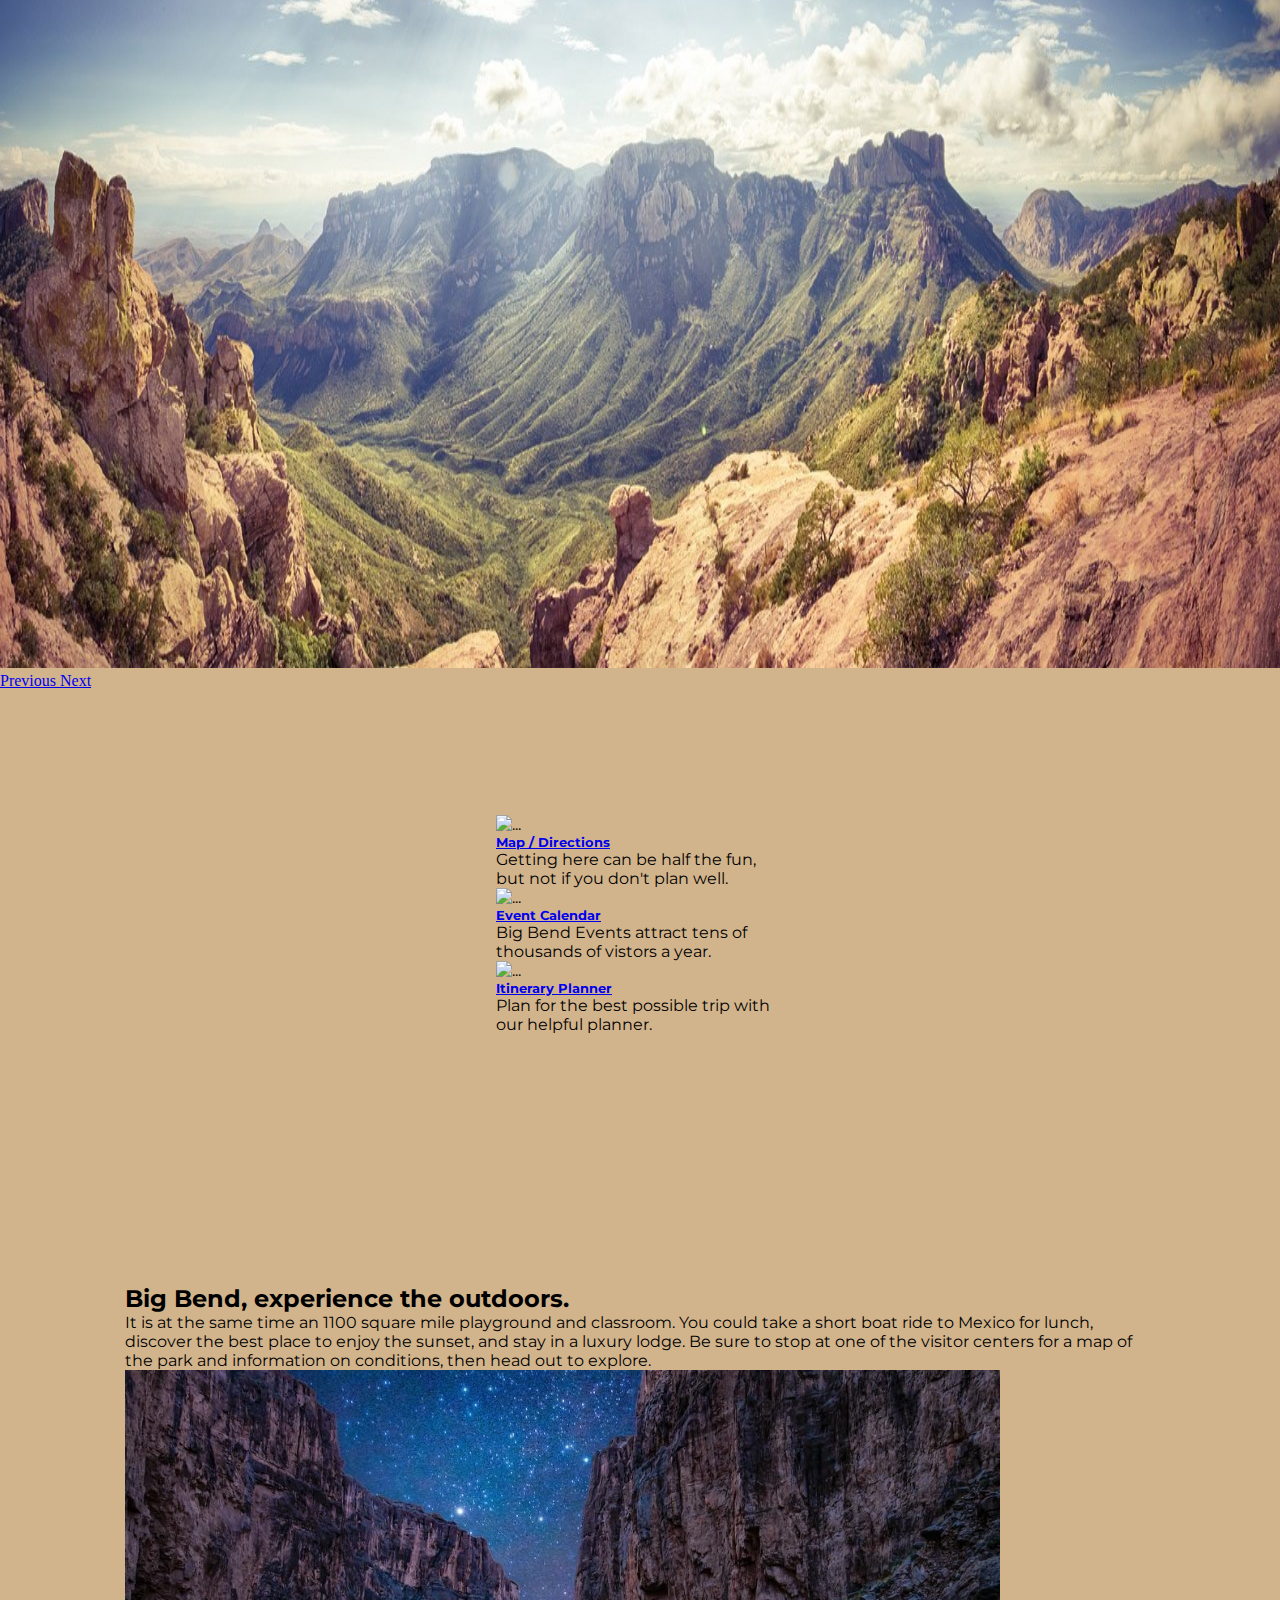
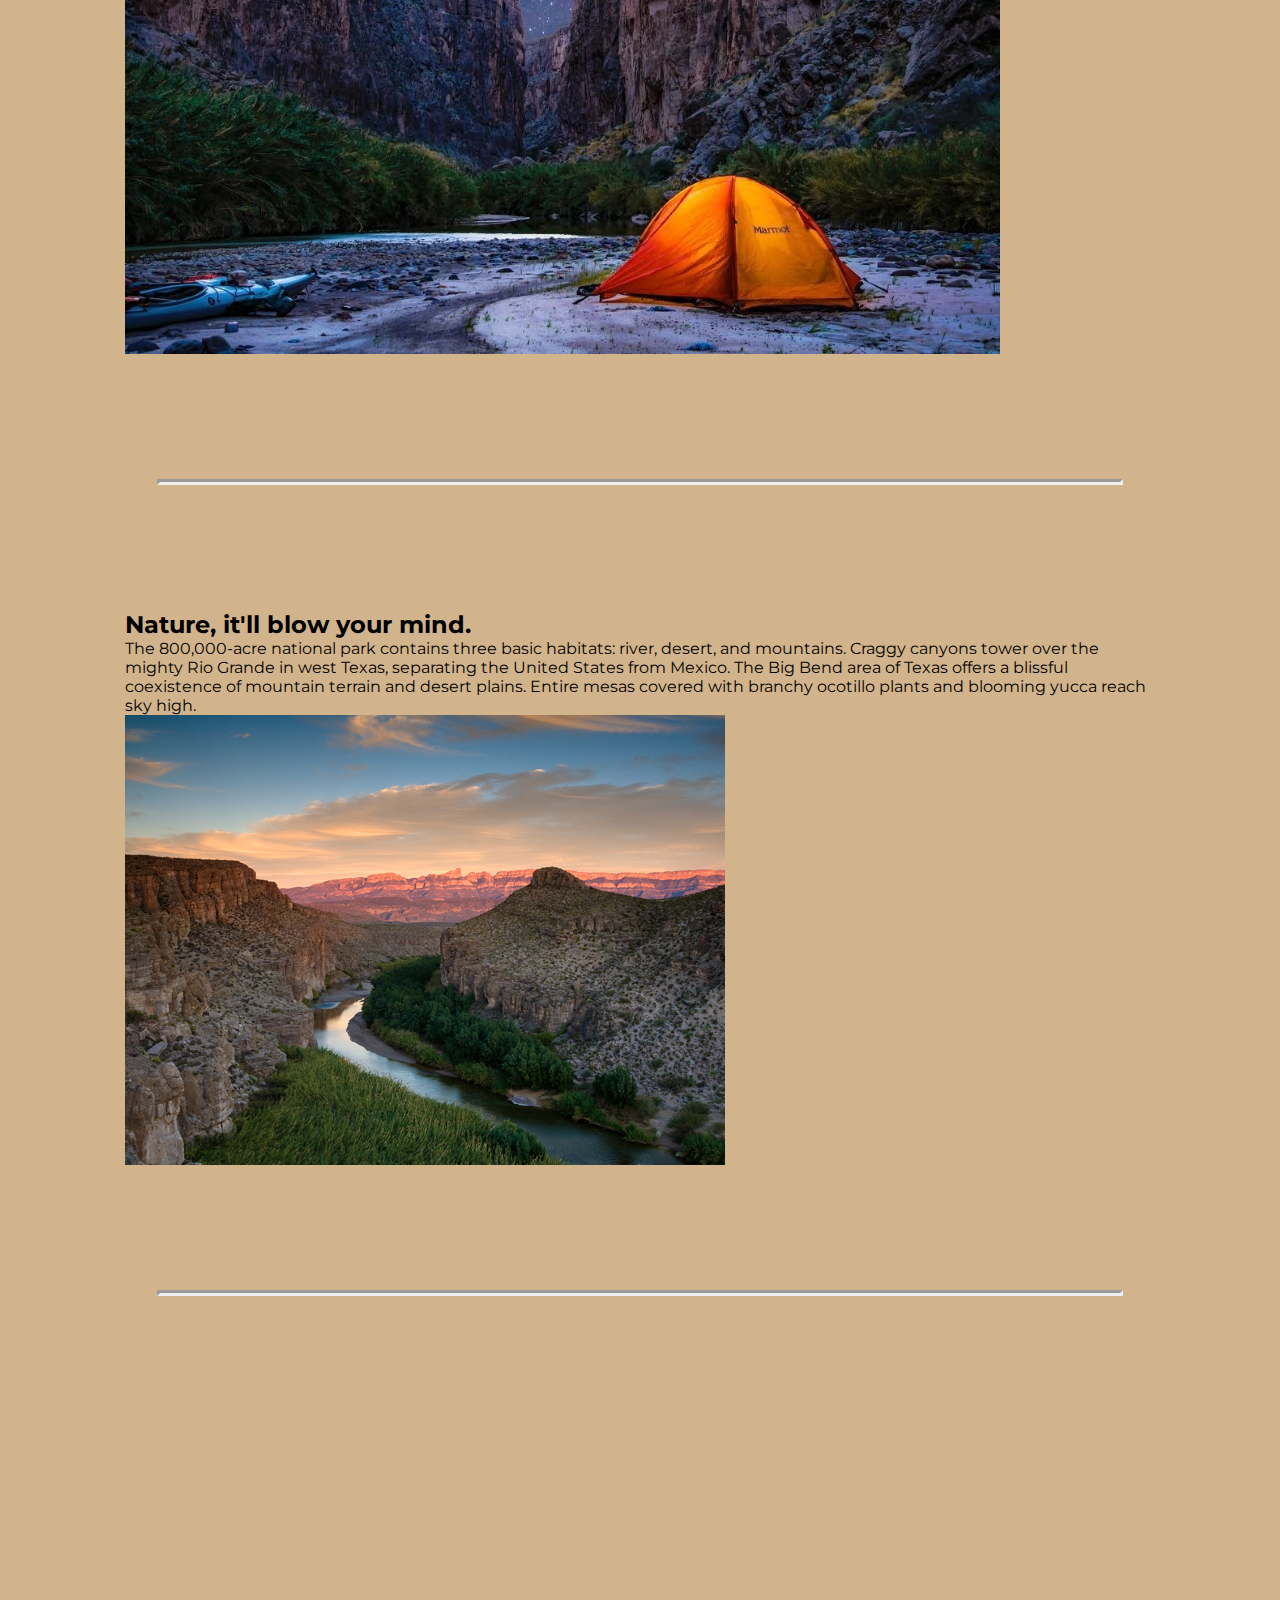
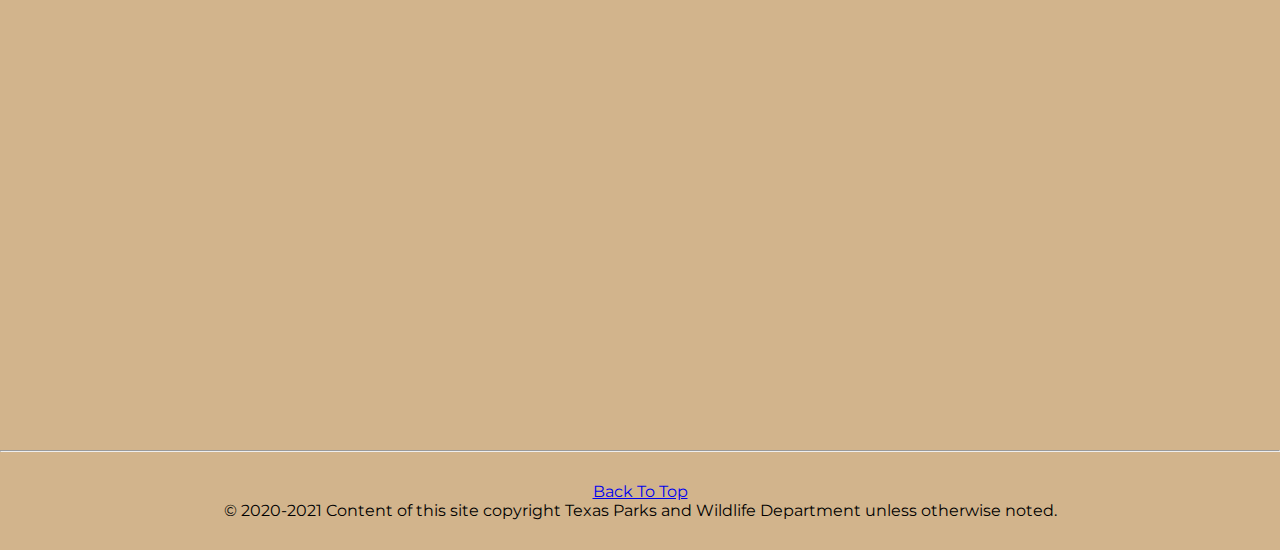
==== commit 2c0e6fcf: "styling and spacing" ====
--- a/index.html
+++ b/index.html
@@ -4,7 +4,7 @@
     <meta charset="UTF-8">
     <meta http-equiv="X-UA-Compatible" content="IE=edge">
     <meta name="viewport" content="width=device-width, initial-scale=1.0">
-    <title>Big Bend</title>
+    <title>Big Bend National Park</title>
     <link href="https://fonts.googleapis.com/css2?family=Montserrat:wght@500;900&family=Ubuntu:wght@500&display=swap" rel="stylesheet">
     <link rel="stylesheet" href="https://cdn.jsdelivr.net/npm/bootstrap@4.5.3/dist/css/bootstrap.min.css" 
     integrity="sha384-TX8t27EcRE3e/ihU7zmQxVncDAy5uIKz4rEkgIXeMed4M0jlfIDPvg6uqKI2xXr2" crossorigin="anonymous">
@@ -25,7 +25,7 @@
                     <a class="nav-link" href="#">Overview <span class="sr-only">(current)</span></a>
                 </li>
                 <li class="nav-item">
-                    <a class="nav-link" href="#">Communities</a>
+                    <a class="nav-link" href="#">History</a>
                 </li>
                 <li class="nav-item dropdown">
                     <a class="nav-link dropdown-toggle" href="#" id="navbarDropdown" role="button" data-toggle="dropdown" aria-haspopup="true" aria-expanded="false">
@@ -52,10 +52,10 @@
             <img src="img/maverick-sign.jpg" class="d-block w-100" alt="Maverick Sign">
             </div>
             <div class="carousel-item">
-            <img src="img/Welcome-to-Big-Bend-National-Park.jpg" class="d-block w-100" alt="Big Bend Natioanl Park">
+            <img src="img/bigbend.jpg" class="d-block w-100" alt="Big Bend Pt.2">
             </div>
             <div class="carousel-item">
-            <img src="img/bigbend.jpg" class="d-block w-100" alt="Big Bend Pt.2">
+                <img src="img/1002307756-big-bend-national-park-texas-mountains-panorama.jpeg" class="d-block w-100" alt="Texas mountains">
             </div>
         </div>
         <a class="carousel-control-prev" href="#carouselControls" role="button" data-slide="prev">
@@ -94,8 +94,6 @@
         </div>
     </div>
 
-    <hr class="content-divider">
-
     <div class="container-fluid main-content">
         <div class="row">
             <div class="col-md-7 order-md-2">
@@ -132,7 +130,7 @@
         </div>
     </div>
 
-    <hr class="content-divider">
+    <hr>
 
     <div class="footer">
         <p class="float-right"><a href="index.html">Back To Top</a></p>
--- a/styles.css
+++ b/styles.css
@@ -16,6 +16,14 @@
 }
 body{
     background-color: tan;
+}
+.content-divider{
+    border-style: inset;
+    border-width: 3px;
+    background-color: #f0ad4e;
+    width: 75%;
+    margin-left: auto;
+    margin-right: auto;
 }
 .navbar-brand{
     padding-left: 20px;
@@ -46,7 +54,7 @@
     display: flex;
     justify-content: center;
     align-content: center;
-    padding: 25px;
+    padding: 125px;
 }
 .footer{
     padding: 30px;
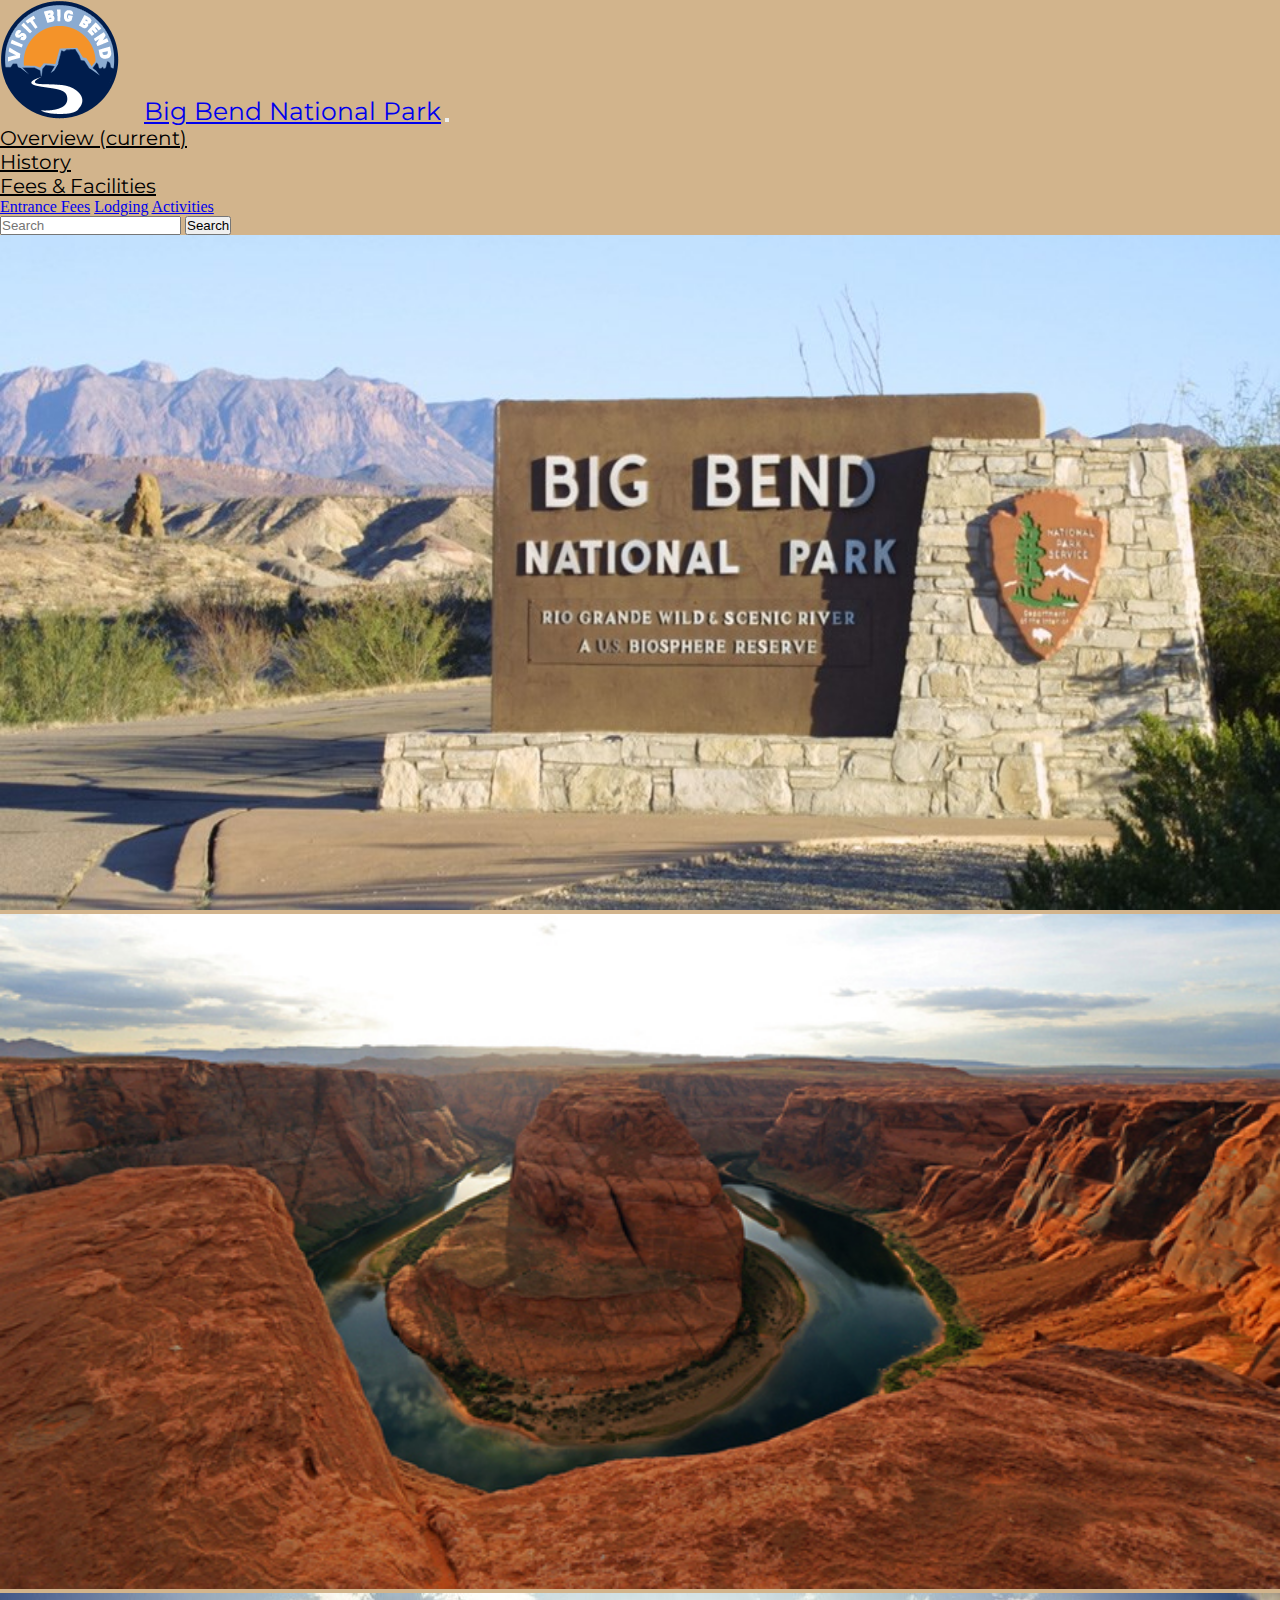
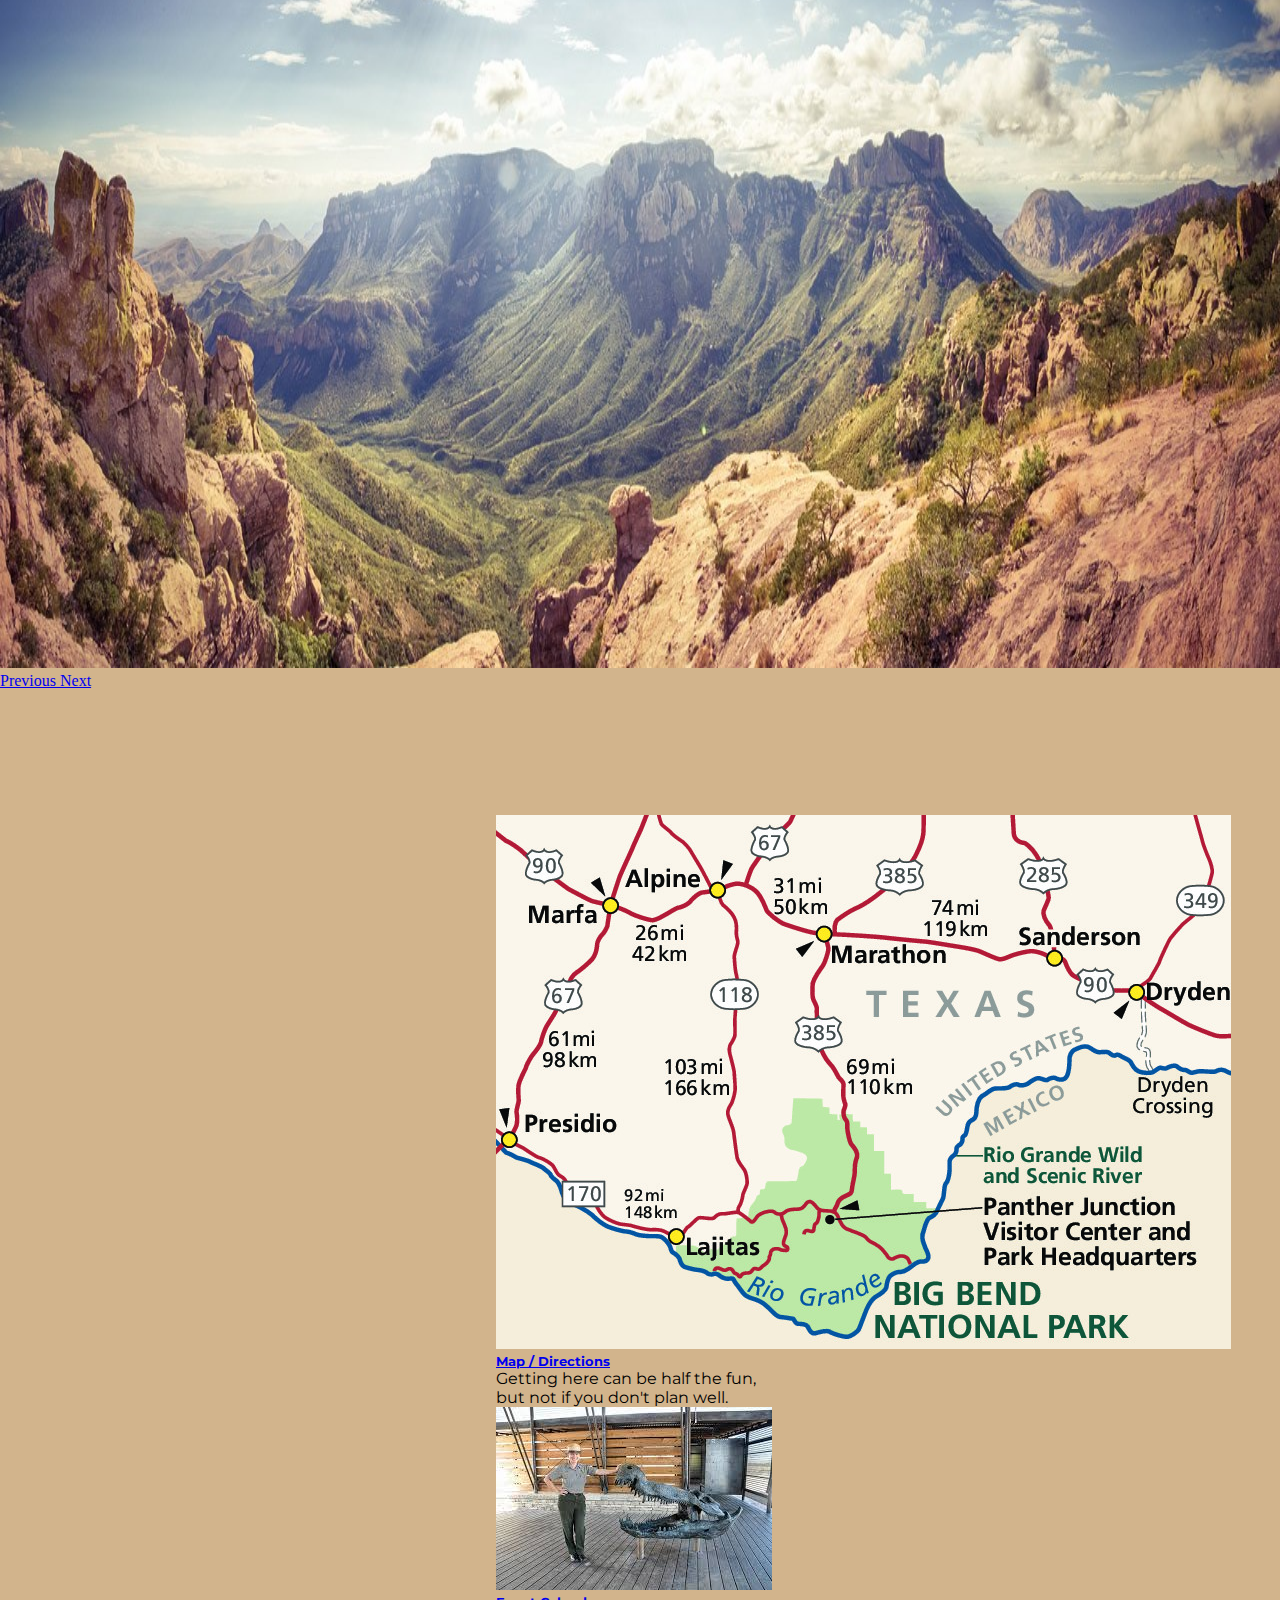
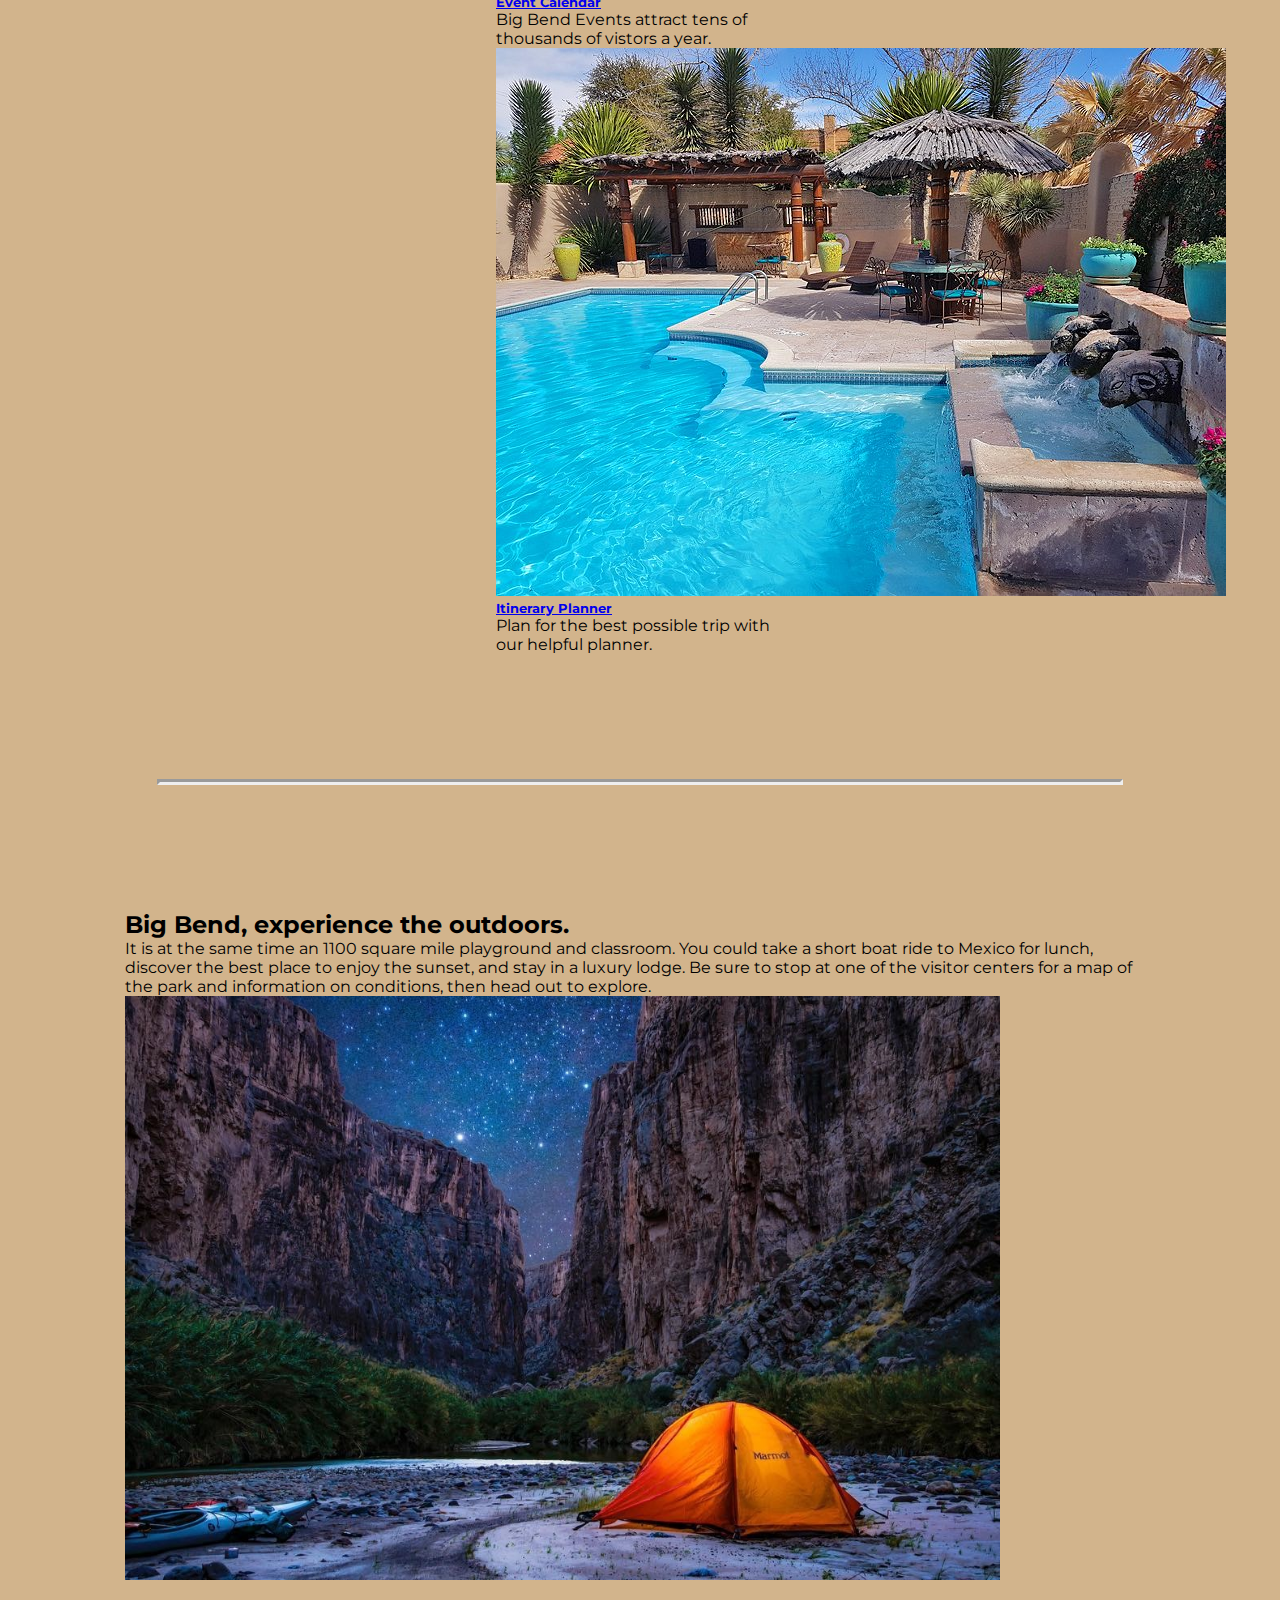
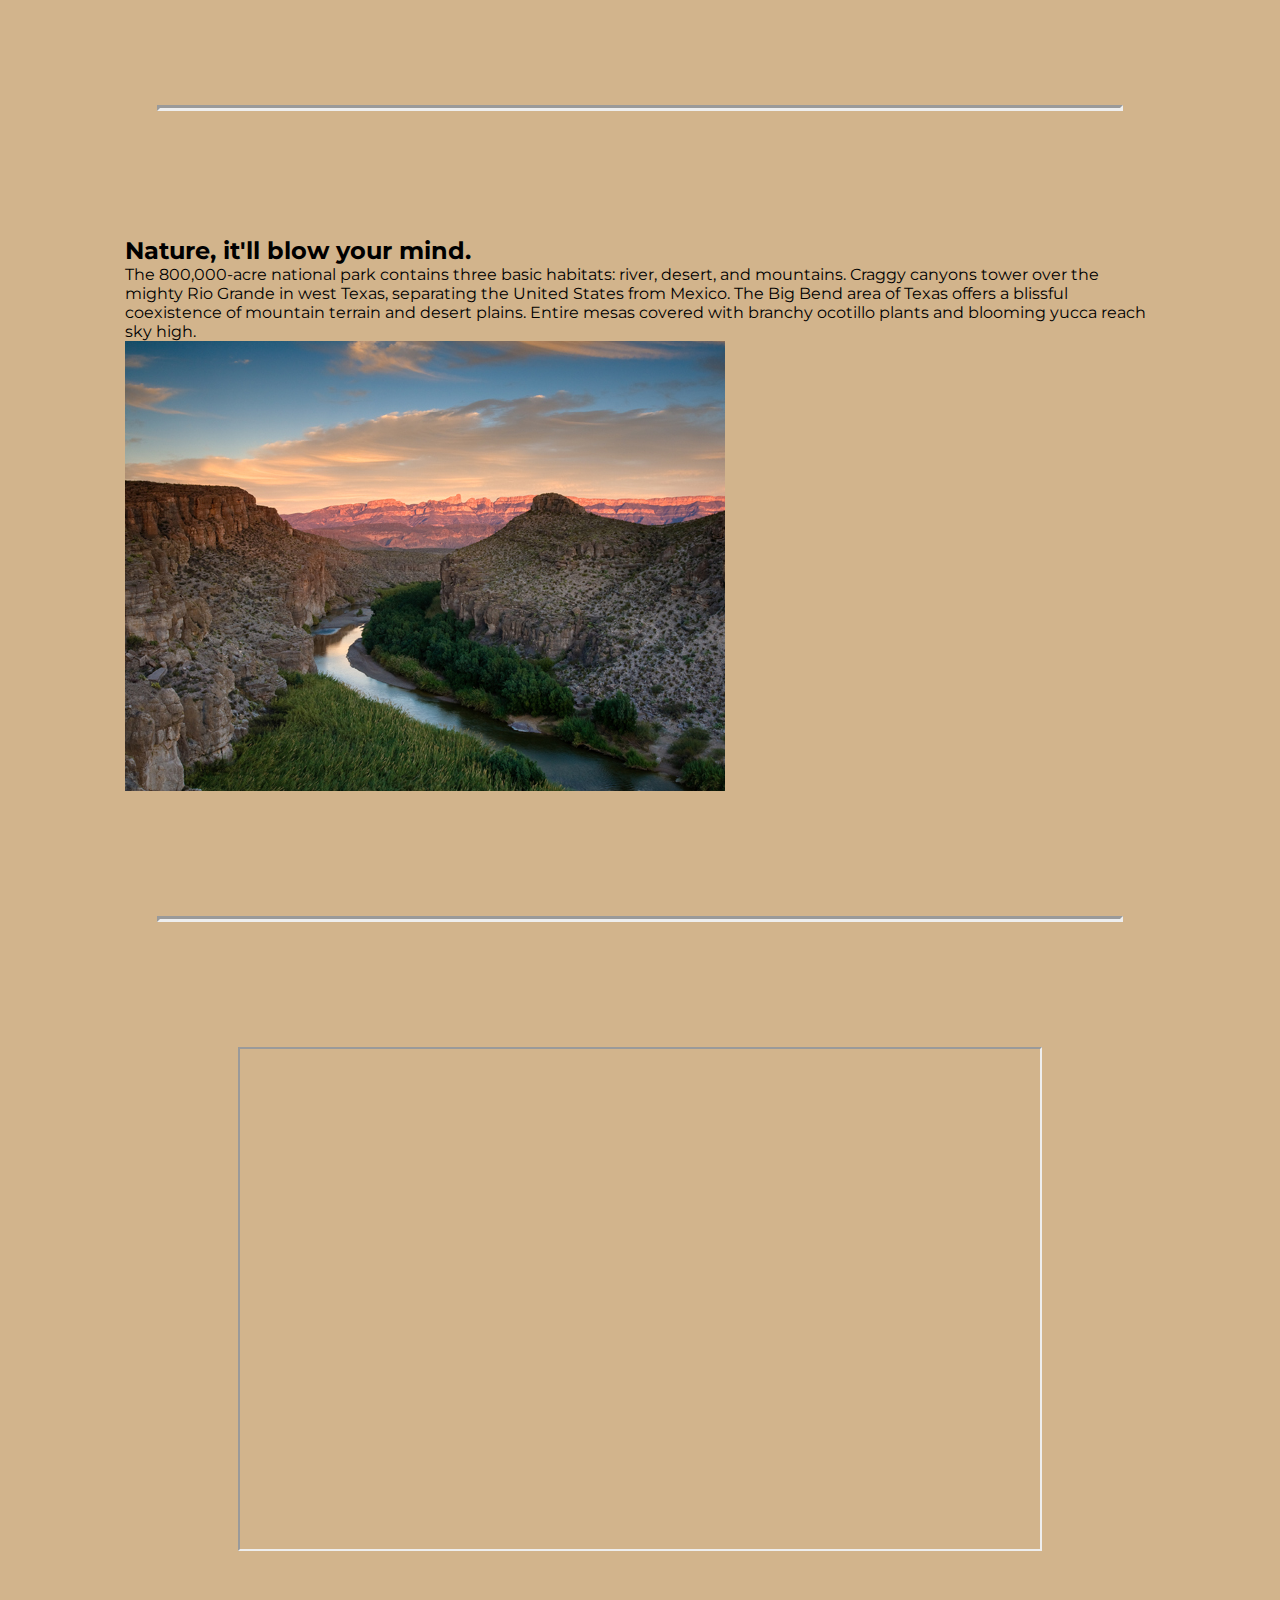
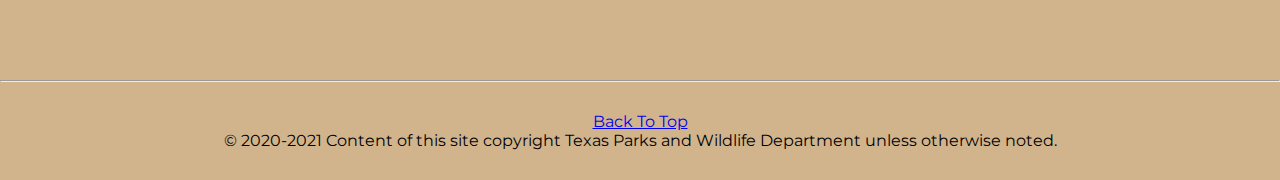
==== commit f6822c4a: "final content added" ====
--- a/index.html
+++ b/index.html
@@ -71,21 +71,21 @@
     <div class="container-fluid main-content">
         <div class="card-deck">
             <div class="card border-warning mb-3" style="max-width: 18rem;">
-                <img src="..." class="card-img-top" alt="...">
+                <img src="img/BIBEmap-area.jpg" class="card-img-top" alt="Texas map">
                 <div class="card-body text-center text-primary">
                     <h5 class="card-title"><a class="card-header" href="#">Map / Directions</a></h5>
                     <p class="card-text">Getting here can be half the fun, but not if you don't plan well.</p>
                 </div>
             </div>
             <div class="card border-warning mb-3" style="max-width: 18rem;">
-                <img src="..." class="card-img-top" alt="...">
+                <img src="img/events.jpg" class="card-img-top" alt="Dinosaur skull">
                 <div class="card-body text-center text-primary">
                     <h5 class="card-title"><a class="card-header" href="#">Event Calendar</a></h5>
                     <p class="card-text">Big Bend Events attract tens of thousands of vistors a year.</p>
                 </div>
             </div>
             <div class="card border-warning mb-3" style="max-width: 18rem;">
-                <img src="..." class="card-img-top" alt="...">
+                <img src="img/hotel.jpg" class="card-img-top" alt="Hotel">
                 <div class="card-body text-center text-primary">
                     <h5 class="card-title"><a class="card-header" href="#">Itinerary Planner</a></h5>
                     <p class="card-text">Plan for the best possible trip with our helpful planner.</p>
@@ -93,6 +93,8 @@
             </div>
         </div>
     </div>
+
+    <hr class="content-divider">
 
     <div class="container-fluid main-content">
         <div class="row">
@@ -125,7 +127,7 @@
     <div class=" container-fluid main-content">
         <div class="row">
             <div class="col-md-12">
-                <iframe width="800" height="500" src="https://www.youtube.com/embed/D8X5w24VD1M" frameborder="0" allow="accelerometer; autoplay; clipboard-write; encrypted-media; gyroscope; picture-in-picture" allowfullscreen></iframe>
+                <iframe width="800" height="500" src="https://www.youtube.com/embed/D8X5w24VD1M" allow="accelerometer; autoplay; clipboard-write; encrypted-media; gyroscope; picture-in-picture" allowfullscreen></iframe>
             </div>
         </div>
     </div>
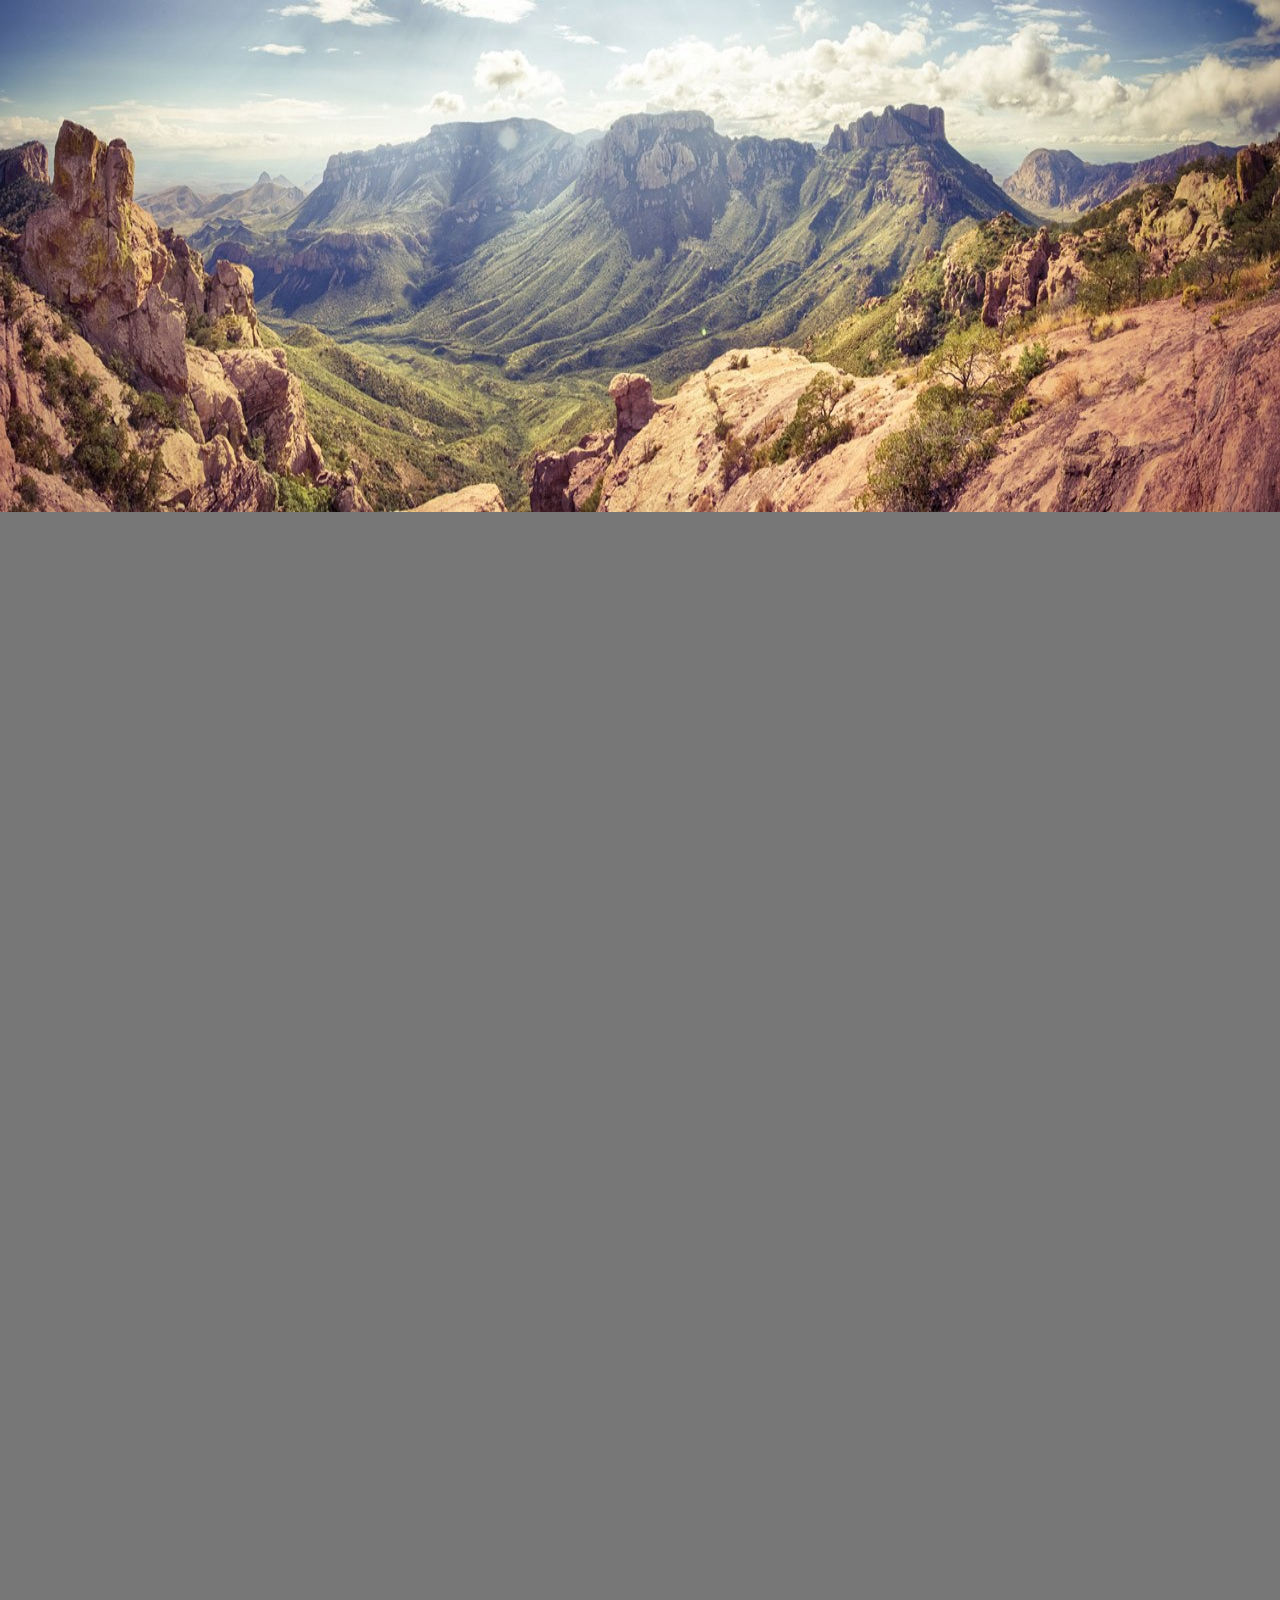
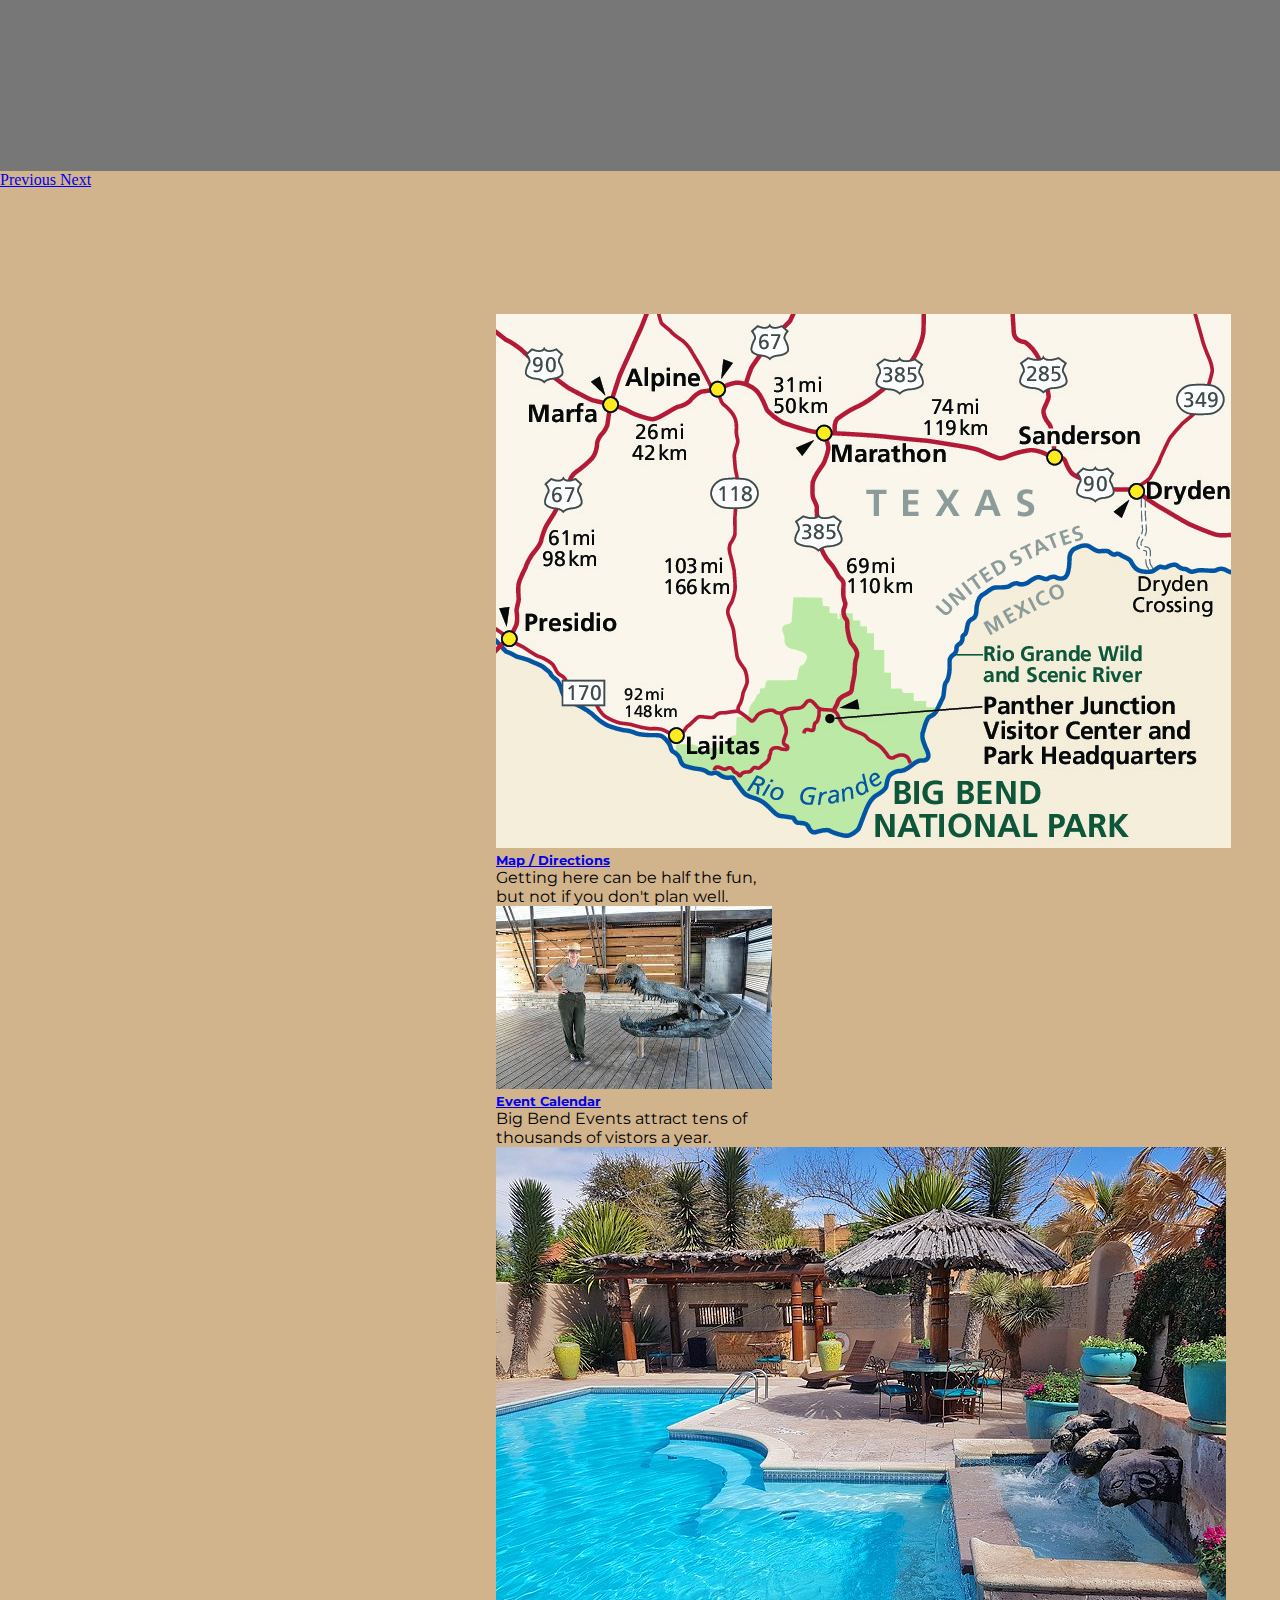
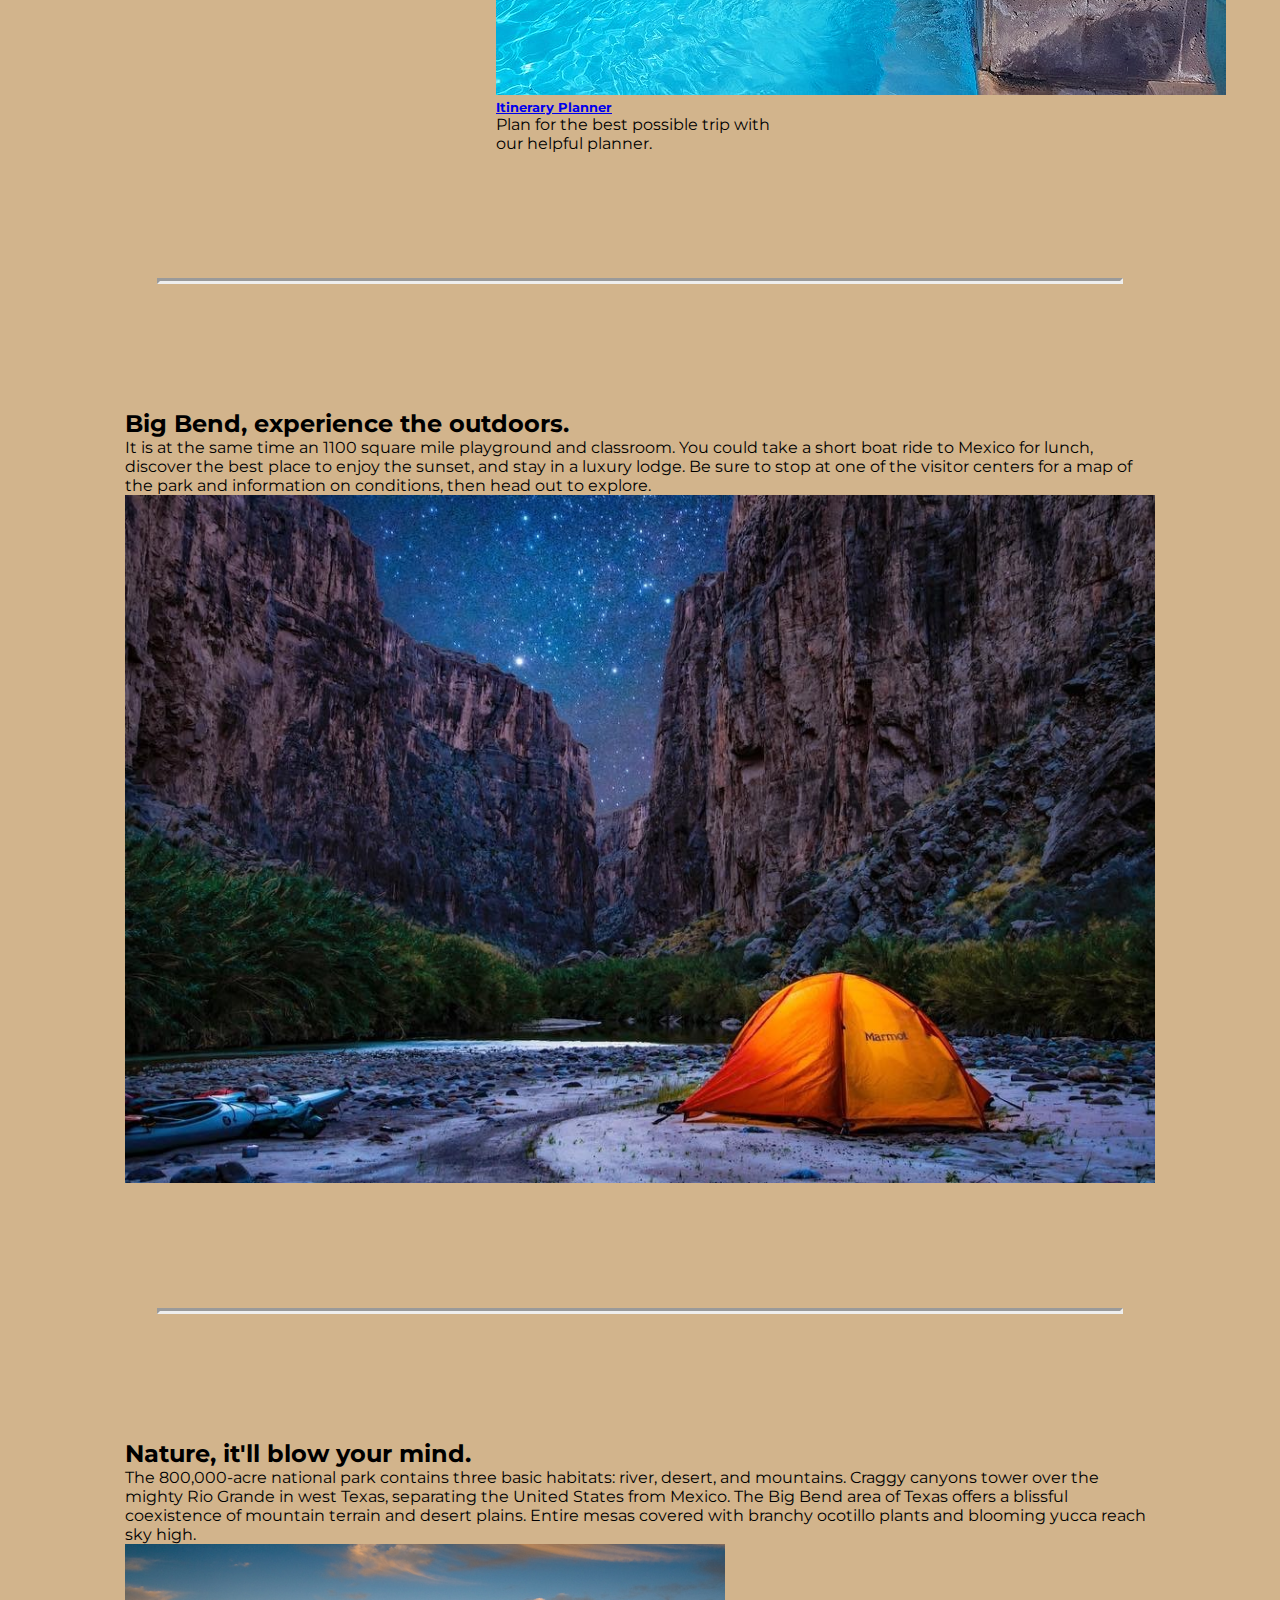
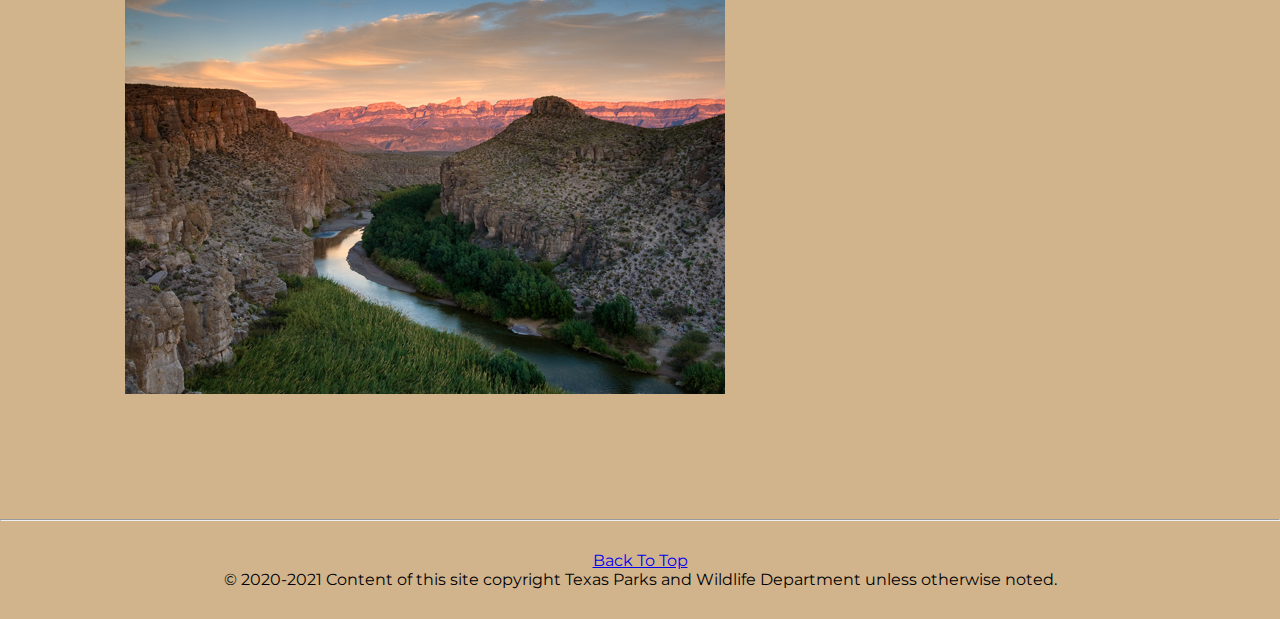
==== commit ba923b9f: "final commit" ====
--- a/index.html
+++ b/index.html
@@ -16,7 +16,7 @@
     <nav class="navbar navbar-expand-lg navbar-primary bg-warning">
         <img src="img/logo_site.png" alt="Big Bend National Park">
             <a class="navbar-brand" href="index.html">Big Bend National Park</a>
-        <button class="navbar-toggler" type="button" data-toggle="collapse" data-target="#navbarSupportedContent" aria-controls="navbarSupportedContent" aria-expanded="false" aria-label="Toggle navigation">
+        <button class="navbar-toggler navbar-light" type="button" data-toggle="collapse" data-target="#navbarSupportedContent" aria-controls="navbarSupportedContent" aria-expanded="false" aria-label="Toggle navigation">
             <span class="navbar-toggler-icon"></span>
         </button>
         <div class="collapse navbar-collapse" id="navbarSupportedContent">
@@ -28,16 +28,14 @@
                     <a class="nav-link" href="#">History</a>
                 </li>
                 <li class="nav-item dropdown">
-                    <a class="nav-link dropdown-toggle" href="#" id="navbarDropdown" role="button" data-toggle="dropdown" aria-haspopup="true" aria-expanded="false">
-                Fees & Facilities
-                </a>
-            <div class="dropdown-menu" aria-labelledby="navbarDropdown">
-                <a class="dropdown-item text-primary" href="#">Entrance Fees</a>
-                <a class="dropdown-item text-primary" href="#">Lodging</a>
-                <a class="dropdown-item text-primary" href="#">Activities</a>
-            </div>
-            </li>
-        </ul>
+                    <a class="nav-link dropdown-toggle" href="#" id="navbarDropdown" role="button" data-toggle="dropdown" aria-haspopup="true" aria-expanded="false">Fees & Facilities</a>
+                <div class="dropdown-menu" aria-labelledby="navbarDropdown">
+                    <a class="dropdown-item text-primary" href="#">Entrance Fees</a>
+                    <a class="dropdown-item text-primary" href="#">Lodging</a>
+                    <a class="dropdown-item text-primary" href="#">Activities</a>
+                </div>
+                </li>
+            </ul>
         <form class="form-inline my-2 my-lg-0">
             <input class="form-control mr-sm-2" type="search" placeholder="Search" aria-label="Search">
             <button class="btn btn-outline-primary my-2 my-sm-0" type="submit">Search</button>
@@ -49,10 +47,10 @@
     <div id="carouselControls" class="carousel slide" data-ride="carousel">
         <div class="carousel-inner">
             <div class="carousel-item active">
-            <img src="img/maverick-sign.jpg" class="d-block w-100" alt="Maverick Sign">
+                <img src="img/maverick-sign.jpg" class="d-block w-100" alt="Maverick Sign">
             </div>
             <div class="carousel-item">
-            <img src="img/bigbend.jpg" class="d-block w-100" alt="Big Bend Pt.2">
+                <img src="img/bigbend.jpg" class="d-block w-100" alt="Big Bend Pt.2">
             </div>
             <div class="carousel-item">
                 <img src="img/1002307756-big-bend-national-park-texas-mountains-panorama.jpeg" class="d-block w-100" alt="Texas mountains">
@@ -122,16 +120,6 @@
         </div>
     </div>
 
-    <hr class="content-divider">
-
-    <div class=" container-fluid main-content">
-        <div class="row">
-            <div class="col-md-12">
-                <iframe width="800" height="500" src="https://www.youtube.com/embed/D8X5w24VD1M" allow="accelerometer; autoplay; clipboard-write; encrypted-media; gyroscope; picture-in-picture" allowfullscreen></iframe>
-            </div>
-        </div>
-    </div>
-
     <hr>
 
     <div class="footer">
--- a/styles.css
+++ b/styles.css
@@ -1,23 +1,34 @@
-*{
+* {
     margin: 0px;
     padding: 0px;
 }
-#night{
-    max-width: 85%;
-    display: flex;
-    justify-content: center;
-    align-content: center;
-}
-#day{
+#night {
     max-width: 100%;
     display: flex;
     justify-content: center;
     align-content: center;
 }
-body{
+#day {
+    max-width: 100%;
+    display: flex;
+    justify-content: center;
+    align-content: center;
+}
+body {
     background-color: tan;
 }
-.content-divider{
+.carousel-item {
+    height: 32rem;
+    background-color: #777;
+}
+.carousel-item > img {
+    position:absolute;
+    top: 0;
+    left: 0;
+    min-width: 100%;
+    height: 32rem;
+}
+.content-divider {
     border-style: inset;
     border-width: 3px;
     background-color: #f0ad4e;
@@ -25,41 +36,41 @@
     margin-left: auto;
     margin-right: auto;
 }
-.navbar-brand{
+.navbar-brand {
     padding-left: 20px;
     font-size: 25px;
     font-family: "Montserrat";
 }
-.nav-link{
+.nav-link {
     font-size: 20px;
     font-family: "Montserrat";
     color: black;
 }
-.w-100{
+.w-100 {
     width: 100% !important;
     height: 75vh;
 }
-.card{
+.card {
     background-color: tan;
     border-width: thick;
 }
-.card-title{
+.card-title {
     font-weight: bold;
 }
-.card-header{
+.card-header {
     background-color: transparent;
 }
-.main-content{
+.main-content {
     font-family: "Montserrat";
     display: flex;
     justify-content: center;
     align-content: center;
     padding: 125px;
 }
-.footer{
+.footer {
     padding: 30px;
 }
-.footer p{
+.footer p {
     text-align: center;
     font-family: "Montserrat";
 }